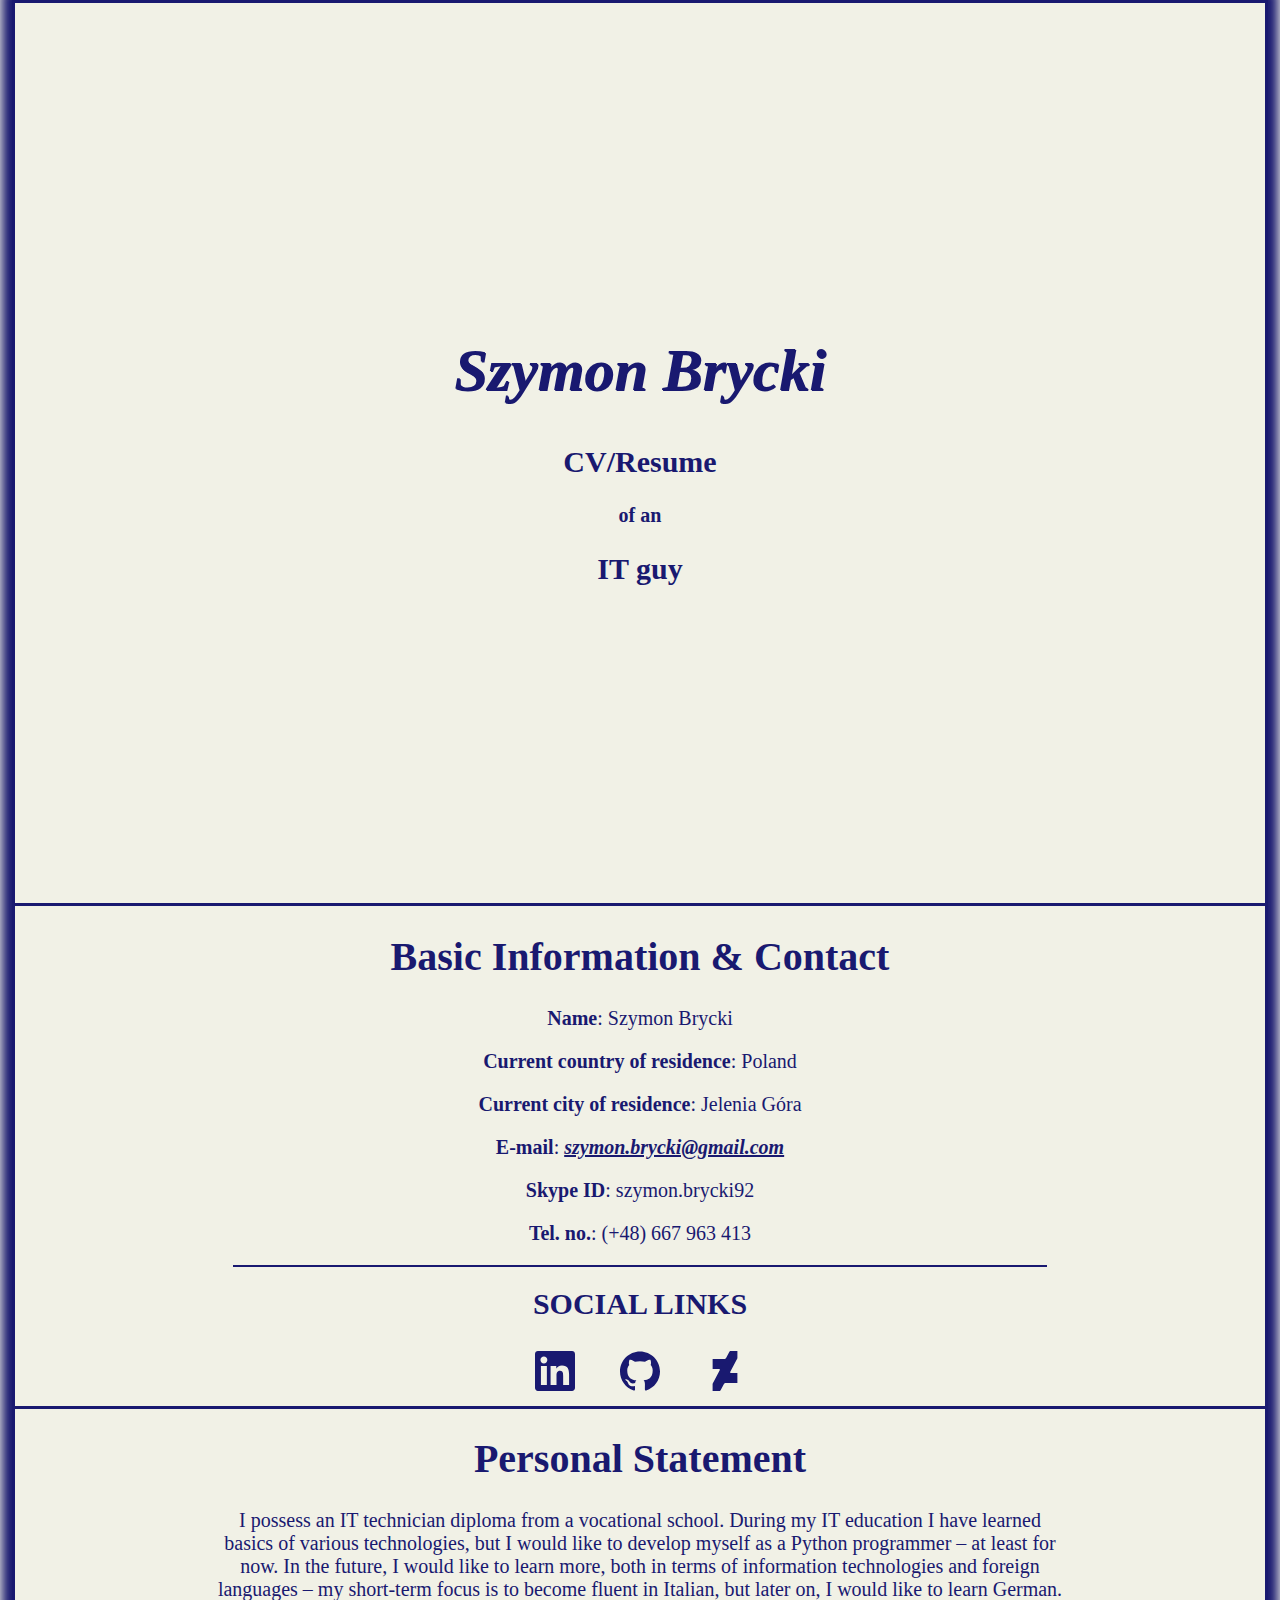
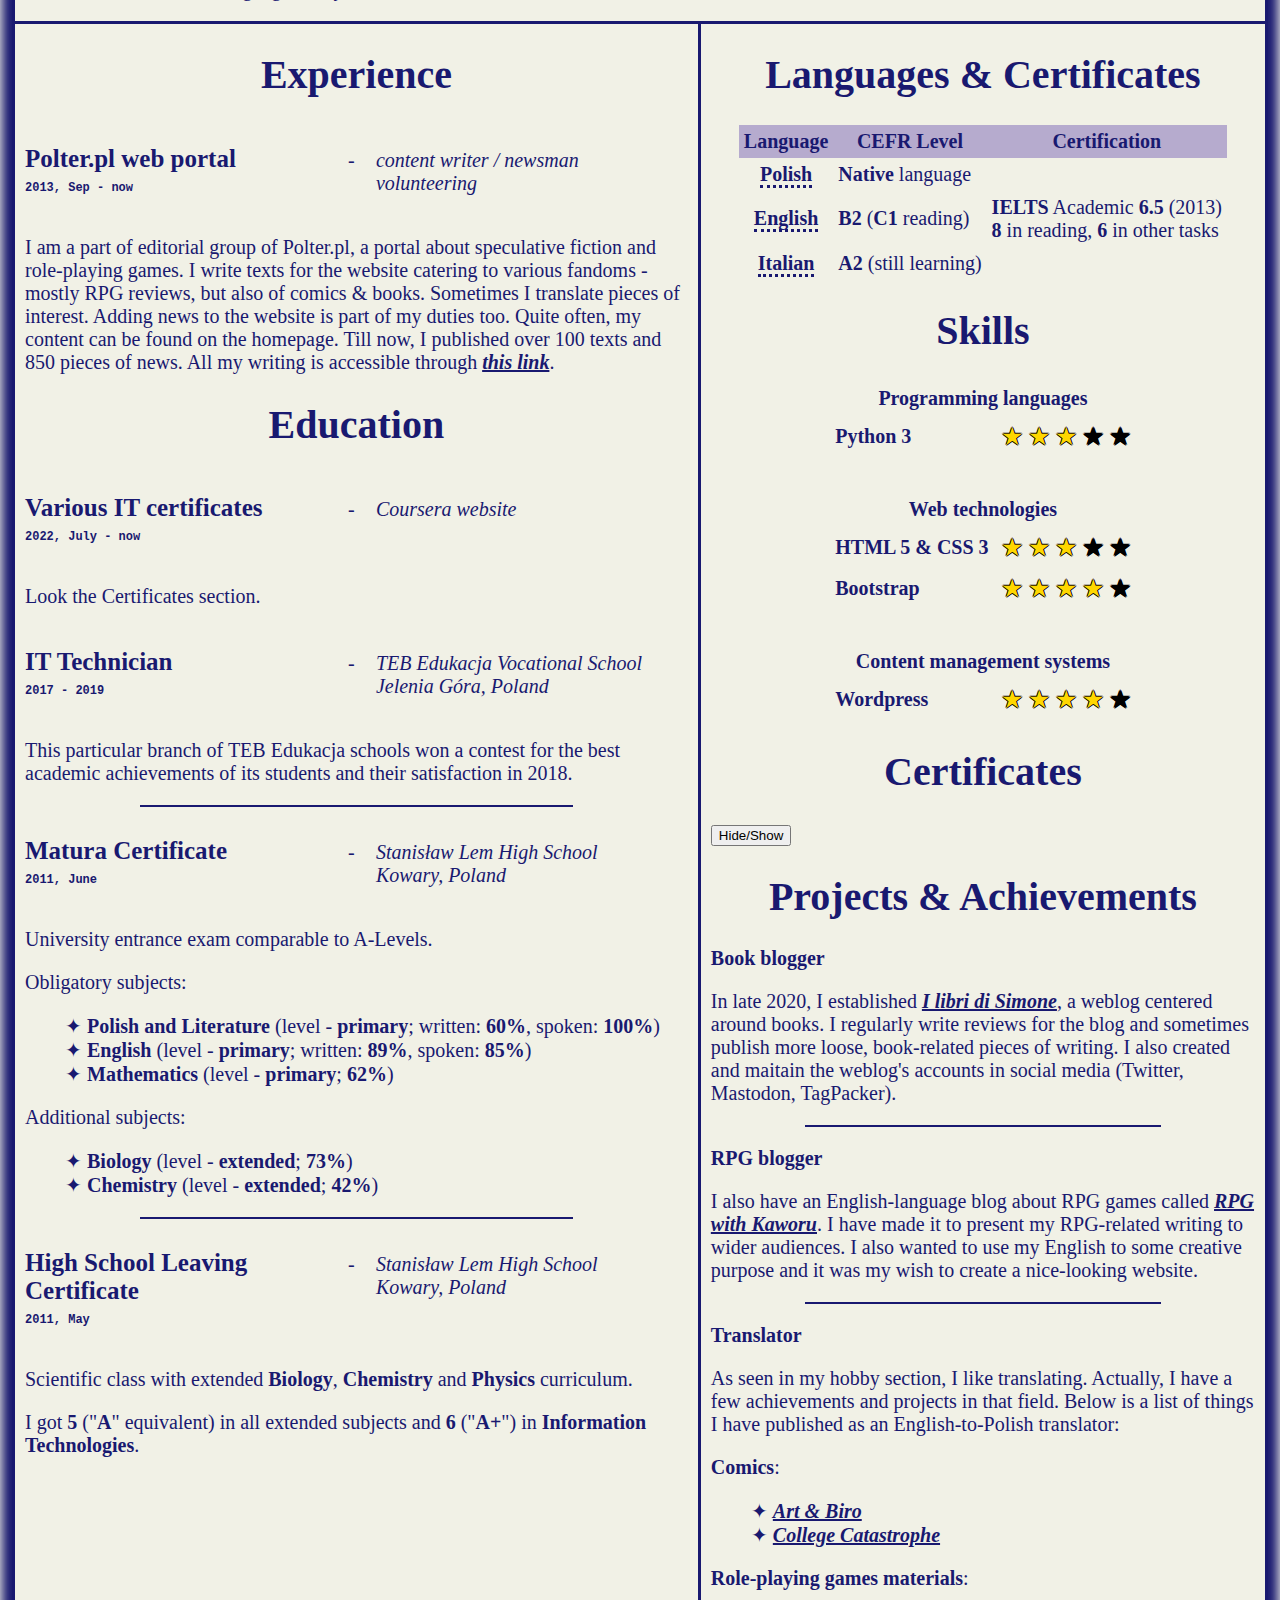
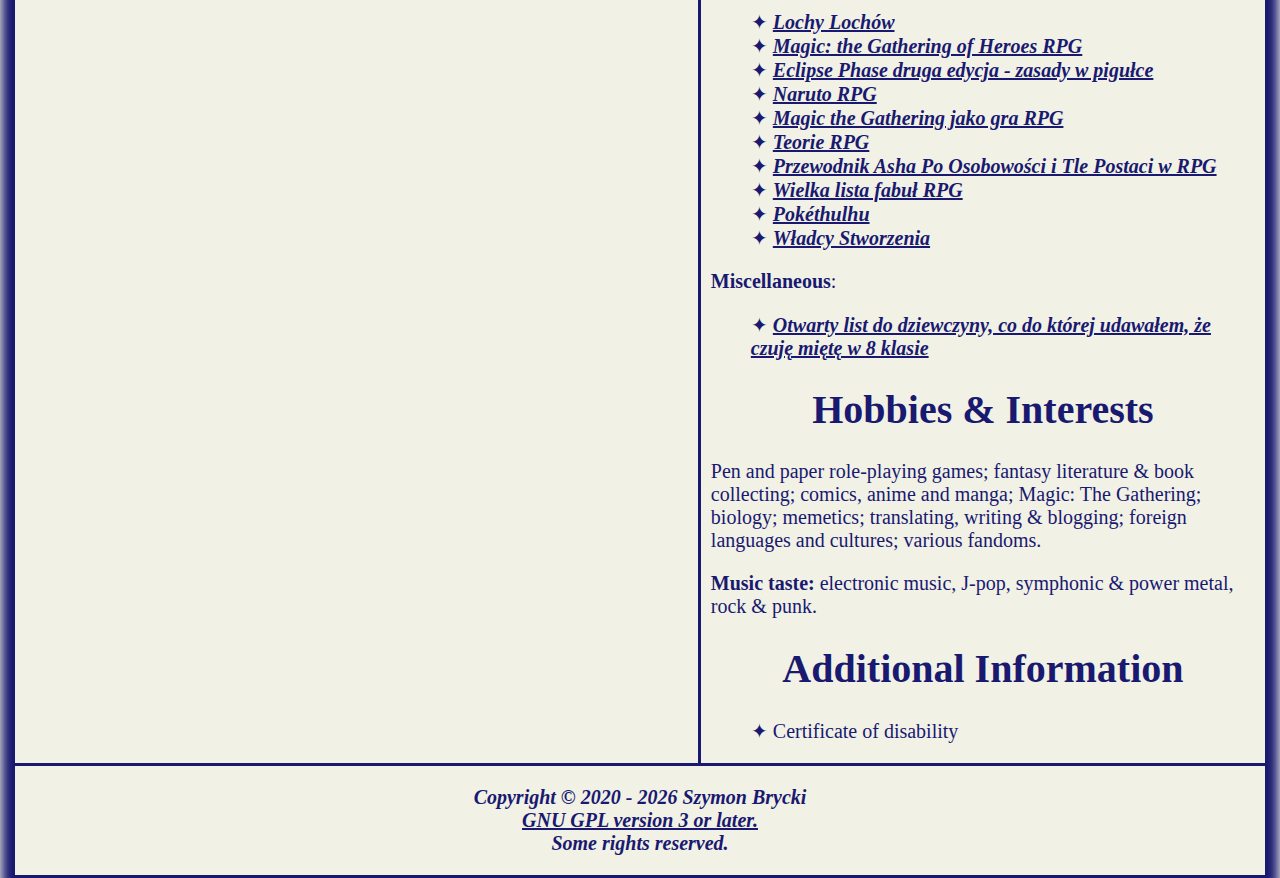
==== My-own-CV/index.html @ 03602957 "Add files via upload" ====
<!DOCTYPE html>
<html lang="en">
	
	<head>
	
		<meta charset="UTF-8">
		<meta name="author" content="Szymon Brycki">
		
		<title>Szymon Brycki - CV/Resume</title>
		<meta name="description" content="Szymon Brycki's CV/Resume as a webpage">
		<meta name="keywords" content="CV, Resume, Szymon Brycki, IT person, IT technician, IT, computing, programming">
		
		<meta name="viewport" content="width=device-width, initial-scale=1.0">
		
		<link rel="stylesheet" href="../CSS/style.css">
		<link rel="shortcut icon" href="../IMG/favicon-v2.png">
	
	</head>
	
	<body>
		
		<div class="auto-div">
			<div class="myheader">
				<div class="myheader2">
					<section>
						<h1>Szymon Brycki</h1>
						<h2>CV/Resume</h2>
						<p><b>of an</b></p>
						<h2>IT guy</h2>
					</section> 
				</div>
			</div>
			
			
			<div class="basic-info">
				<h1 align="center">Basic Information & Contact</h1>
				
				<div align="center">
					<section>
						<p><b>Name</b>: Szymon Brycki</p>
						<p><b>Current country of residence</b>: Poland</p>
						<p><b>Current city of residence</b>: Jelenia Góra</p>
						<p><b>E-mail</b>: <a href="mailto:szymon.brycki@gmail.com">szymon.brycki@gmail.com</a></p>
						<p><b>Skype ID</b>: szymon.brycki92 </p>
						<p><b>Tel. no.</b>: (+48) 667 963 413 </p> 

						<hr>

						<p><span id="social-links">Social links</span></p>
						<div class="my-icons-div">

							<a href="https://www.linkedin.com/in/szymon-brycki-3bb90572/">
								<img alt="LinkedIn" title="LinkedIn" width="40px" src="../IMG/linkedin-colored.svg">
							</a>
		
							<a href="https://github.com/SzymonBrycki">
								<img alt="GitHub" title="GitHub" width="40px" src="../IMG/github-colored.svg">
							</a>

							<a href="https://www.deviantart.com/kaworupl">
								<img alt="DeviantArt" title="DeviantArt" width="40px" src="../IMG/deviantart-colored.svg">
							</a>
						</div>

					</section>
				</div>
			</div>

			<div class="career-goals">
				<section>
					<h1>Personal Statement</h1>
					<p>I possess an IT technician diploma from a vocational school. During my IT education I have learned basics of various technologies, but I would like to develop myself as a Python programmer – at least for now. In the future, I would like to learn more, both in terms of information technologies and foreign languages – my short-term focus is to become fluent in Italian, but later on, I would like to learn German.</p>
				</section>
			</div>   
			
			<div class="container">
					<div id="main-part" class="divs-equal">
						<div class="div-padding">
							
							<section>
							<h1>Experience</h1>

								<div class="table-job">
									<div class="table-job-job"> <p><span class="job-title-size">Polter.pl web portal</span><br>
										<span class="span-date">2013, Sep - now</span></p></div>
									<div class="table-job-middle"> - </div>
									<div class="table-job-description"> <p><i>content writer / newsman <br>
									volunteering</i></p></div>
								</div>

								<p>I am a part of editorial group of Polter.pl, a portal about speculative fiction and role-playing games. I write texts for the website catering to various fandoms - mostly RPG reviews, but also of comics & books. Sometimes I translate pieces of interest. Adding news to the website is part of my duties too. Quite often, my content can be found on the homepage. Till now, I published over 100 texts and 850 pieces of news. All my writing is accessible through <a href="https://secure.polter.pl/user/view/user_id/15177.html">this link</a>.</p>
							</section>

							<section>
								<h1>Education</h1>

								<div class="table-job">
									<div class="table-job-job"><p><span class="job-title-size">Various IT certificates</span><br>
										<span class="span-date">2022, July - now</span></p></div>
									<div class="table-job-middle"> - </div>
									<div class="table-job-description"> <p><i>Coursera website</i></p></div>
								</div>

								<p>Look the Certificates section.</p>

								<div class="table-job">
									<div class="table-job-job"> <p><span class="job-title-size">IT Technician</span><br>
										<span class="span-date">2017 - 2019</span></p></div>
									<div class="table-job-middle"> - </div>
									<div class="table-job-description"> <p><i>TEB Edukacja Vocational School <br>
									Jelenia Góra, Poland</i></p></div>
								</div>

								<p>This particular branch of TEB Edukacja schools won a contest for the best academic achievements of its students and their satisfaction in 2018.</p>

								<hr>

								<div class="table-job">
									<div class="table-job-job"> <p><span class="job-title-size">Matura Certificate</span><br>
										<span class="span-date">2011, June</span></p></div>
									<div class="table-job-middle"> - </div>
									<div class="table-job-description"> <p><i>Stanisław Lem High School <br>
									Kowary, Poland</i></p></div>
								</div>
						
								<p>University entrance exam comparable to A-Levels.<p>
								<p> Obligatory subjects:</p>
								<ul>
									<li><b>Polish and Literature</b> (level - <b>primary</b>; written: <b>60%</b>, spoken: <b>100%</b>)</li>
									<li><b>English</b> (level - <b>primary</b>; written: <b>89%</b>, spoken: <b>85%</b>)</li>
									<li><b>Mathematics</b> (level - <b>primary</b>; <b>62%</b>)</li>
								</ul>
								<p>Additional subjects:</p>
								<ul>
									<li><b>Biology</b> (level - <b>extended</b>; <b>73%</b>) </li>
									<li><b>Chemistry</b> (level - <b>extended</b>; <b>42%</b>)</li>
								</ul>
								
								<hr>

								<div class="table-job">
									<div class="table-job-job"> <p><span class="job-title-size">High School Leaving Certificate</span><br>
										<span class="span-date">2011, May</span></p></div>
									<div class="table-job-middle"> - </div>
									<div class="table-job-description"> <p><i>Stanisław Lem High School <br>
									Kowary, Poland</i></p></div>
								</div>

								<p>Scientific class with extended <b>Biology</b>, <b>Chemistry</b> and <b>Physics</b> curriculum.</p>
								<p>I got <b>5</b> ("<b>A</b>" equivalent) in all extended subjects and <b>6</b> ("<b>A+</b>") in <b>Information Technologies</b>.</p>
							</section>
						</div>
					</div>

					<div id="additional-part" class="divs-equal">
						<div class="div-padding">

							<section>
								<h1>Languages & Certificates</h1>
								
								<!-- td order: language, CEFR, (possible) certificates -->
								<table class="center-table no-space">
									<tr>
										<th class="center-inside-table"><b>Language</b></th>
										<th class="center-inside-table"><b>CEFR Level</b></th>
										<th class="center-inside-table"><b>Certification</b></th>
									</tr>
									<tr>
										<td class="center-inside-table"><b><span class="language-info" title="I know approximatelly 40 000 words.">Polish</span></b></td>
										<td><b>Native</b> language</td>
										<td> </td>
									</tr>
									<tr>
										<td class="center-inside-table"><b><span class="language-info" title="Actively I know around 7 000 - 8 000 words. When it comes to reading, I understand slightly more than 15 000.">English</span></b></td>
										<td><b>B2</b> (<b>C1</b> reading)</td>
										<td><b>IELTS</b> Academic <b>6.5</b> (2013) <br> <b>8</b> in reading, <b>6</b> in other tasks</td>
									</tr>
									<tr>
										<td class="center-inside-table"><b><span class="language-info" title="I know circa 1 000 most common words.">Italian</span></b></td>
										<td><b>A2</b> (still learning)</td>
										<td> </td>
									</tr>
								</table>
							</section>

							<section>
								<h1>Skills</h1>
		
								<table class="center-table">
									
									<tr>
										<td colspan="2" class="table-center-text"><b>Programming languages</b></td>
									</tr>
									
									<tr>
										<td><b>Python 3</b></td>
										<td>
											<span class="star-gold">★</span>
											<span class="star-gold">★</span>
											<span class="star-gold">★</span>
											<span class="star-black">★</span>
											<span class="star-black">★</span>
										</td>
									</tr>
									
									<tr>
										<td><br></td>
									</tr>
									
									<tr>
										<td colspan="2" class="table-center-text"><b>Web technologies</b></td>
									</tr>
									
									<tr>
										<td><b>HTML 5 & CSS 3</b></td>
										<td>
											<span class="star-gold">★</span>
											<span class="star-gold">★</span>
											<span class="star-gold">★</span>
											<span class="star-black">★</span>
											<span class="star-black">★</span>
										</td>
									</tr>
									
									<tr>
										<td><b>Bootstrap</b></td>
										<td>
											<span class="star-gold">★</span>
											<span class="star-gold">★</span>
											<span class="star-gold">★</span>
											<span class="star-gold">★</span>
											<span class="star-black">★</span>
										</td>
									</tr>
									
									<tr>
										<td><br></td>
									</tr>
									
									<tr>
										<td colspan="2" class="table-center-text"><b>Content management systems</b></td>
									</tr>
									
									<tr>
										<td><b>Wordpress</b></td>
										<td>
											<span class="star-gold">★</span>
											<span class="star-gold">★</span>
											<span class="star-gold">★</span>
											<span class="star-gold">★</span>
											<span class="star-black">★</span>
										</td>
									</tr>
									
								</table>
							</section>
							
							<section>

								<h1>Certificates</h1>

								<button onclick="myFunction()" class="ButtonHideShow">Hide/Show</button>

								<div id="HideShowDiv" class="HideShowDiv">
									<h2>Coursera IT Certificates</h2>
									<h3>Python 3 </h3>
									<ul>
										<li><b>Python for Everybody Specialization</b></li> - provided by <b>the University of Michigan</b>
										<br> Completion: 1/5
									</ul>

									<h2>IT Technician Certificates</h1>
									<ul>
										<li><b>Microsoft Certificate ITA 101</b> - Introduction to databases</li>
										<li><b>Microsoft Certificate ITA 103</b> - Programming of Internet applications</li>
										<li><b>Microsoft Certificate ITA 107</b> - Operating systems</li>
										<li><b>Microsoft Certificate ITA 109</b> - Web technologies</li>
										<li><b>EE.08 State IT Technician Diploma</b> - Installation and exploration of computer systems and networks (written: 75%, practical: 100%)</li>
									</ul>
								</div>
							</section>

							<section>
								<h1>Projects & Achievements</h1>
								<p><b>Book blogger</b></p>
								<p>In late 2020, I established <a href="https://libridisimone.wordpress.com/">I libri di Simone</a>, a weblog centered around books. I regularly write reviews for the blog and sometimes publish more loose, book-related pieces of writing. I also created and maitain the weblog's accounts in social media (Twitter, Mastodon, TagPacker).</p>

								<hr>

								<p><b>RPG blogger</b></p>
								<p>I also have an English-language blog about RPG games called <a href="https://rpgwithkaworu.wordpress.com/">RPG with Kaworu</a>. I have made it to present my RPG-related writing to wider audiences. I also wanted to use my English to some creative purpose and it was my wish to create a nice-looking website.</p>

								<hr>

								<p><b>Translator</b></p>
								<p>As seen in my hobby section, I like translating. Actually, I have a few achievements and projects in that field. Below is a list of things I have published as an English-to-Polish translator:</p>

								<p><b>Comics</b>:</p>

								<ul>
									<li><a href="http://www.artbirocomic.com/polish/">Art & Biro</a></li>
									<li><a href="https://www.tigerknight.com/cc/2000-11-10/pl">College Catastrophe</a></li>
								</ul>

								<p><b>Role-playing games materials</b>:</p>

								<ul>

									<li><a href="https://polter.pl/Lochy-Lochow-b21307">Lochy Lochów</a></li>

									<li><a href="https://secure.polter.pl/Magic-the-Gathering-of-Heroes-Spis-tresci-b21302">Magic: the Gathering of Heroes RPG</a></li>

									<li><a href="https://secure.polter.pl/Eclipse-Phase-druga-edycja-zasady-w-pigulce-b21043">Eclipse Phase druga edycja - zasady w pigułce</a></li>

									<li><a href="https://polter.pl/Naruto-RPG-b20806">Naruto RPG</a></li>

									<li><a href="https://polter.pl/rpg/Magic-the-Gathering-jako-gra-RPG-c28616">Magic the Gathering jako gra RPG</a></li>

									<li><a href="https://polter.pl/rpg/Teorie-RPG-c28591">Teorie RPG</a></li>

									<li><a href="https://polter.pl/rpg/Przewodnik-Asha-Po-Osobowosci-i-Tle-Postaci-w-RPG-%E2%80%93-Spis-Tresci-c28354">Przewodnik Asha Po Osobowości i Tle Postaci w RPG</a></li>

									<li><a href="https://polter.pl/rpg/Wielka-lista-fabul-RPG-c28328">Wielka lista fabuł RPG</a></li>

									<li><a href="https://polter.pl/rpg/Pokethulhu-Spis-tresci-c27720">Pokéthulhu</a></li>

									<li><a href="https://polter.pl/rpg/Wladcy-Stworzenia-c25974">Władcy Stworzenia</a></li>
									<!--
									<li><a href=""></a></li>
									-->
								</ul>

								<p><b>Miscellaneous</b>:</p>

								<ul>
									<li><a href="https://polter.pl/Open-letter-b19833">Otwarty list do dziewczyny, co do której udawałem, że czuję miętę w 8 klasie</a></li>
								</ul>
							</section>

							<section>
								<h1>Hobbies & Interests</h1>
								<p>Pen and paper role-playing games; fantasy literature & book collecting; comics, anime and manga; Magic: The Gathering; biology; memetics; translating, writing & blogging; foreign languages and cultures; various fandoms.</p>
								<p><b>Music taste:</b> electronic music, J-pop, symphonic & power metal, rock & punk.</p>
							</section>

							<section>
								<h1>Additional Information</h1>
								<ul>
									<li>Certificate of disability</li>
								</ul>
							</section>
							
						</div>	
					</div>
				 
			</div>
			
			<div class="break">
				
			</div>
			
			<div class="copyrights">
				<section>
					<p>Copyright © 2020 - <script> data = new Date(); document.write(data.getFullYear());</script> Szymon Brycki
					<br>
					<a href="https://github.com/SzymonBrycki/My-CV">GNU GPL version 3 or later.</a>
					<br>				
					Some rights reserved. </p>
				</section>
			</div>
			
		</div>

		<script>
			function myFunction() 
			{
  				var x = document.getElementById("HideShowDiv");
  				if (x.style.display === "block") 
  				{
   					x.style.display = "none";
  				} 
  				else 
  				{
    				x.style.display = "block";
  				}
			}
		</script>		
		
	</body>
</html>
---- CSS/style.css ----
@import "https://cdnjs.cloudflare.com/ajax/libs/font-awesome/4.7.0/css/font-awesome.min.css";

:root
{
	/* background color */
	--bcolor: #F1F1E6;
	
	/* front color */
	--fcolor: #191970;
	
	/*new front color: #191970 */
	/*old front color: #3D486B */
	
	/* th (table header) color */
	--thcolor: #b6abce;
	
	/*new th color: #4B9CD3 */
	/*old th color: #C5CEC2 */
}

::selection
{
	color: var(--bcolor);
	background: var(--fcolor);
}

::moz-selection
{
	color: var(--bcolor);
	background: var(--fcolor);	
}

/******************
 SCROLLBAR- CHROME
******************/

::-webkit-scrollbar 
{
  width: 10px;
}

::-webkit-scrollbar-track
{
	background: var(--bcolor);
	/* border-radius: 10px; */
}

::-webkit-scrollbar-thumb
{
	background: var(--fcolor);
	/* border-radius: 10px; */
}

::-webkit-scrollbar-button
{
	background: var(--bcolor);
	/* border-radius: 10px; */
}

/******************
 SCROLLBAR - CHROME (EXPERIMENTAL)
******************/

::-webkit-scrollbar-button:single-button 
{
  background-color: var(--fcolor);
  display: block;
  background-size: 10px;
  background-repeat: no-repeat;
}

::-webkit-scrollbar-button:single-button:vertical:decrement {
  border-radius: 5px 5px 0 0;
  height: 16px;
  width: 16px;
  background-position: center 4px;
  background-image: url("data:image/svg+xml;utf8,<svg xmlns='http://www.w3.org/2000/svg' width='100' height='100' fill='rgb(241, 241, 230)'><polygon points='50,00 0,50 100,50'/></svg>");
}

::-webkit-scrollbar-button:single-button:vertical:increment 
{
  border-radius: 0px 0px 5px 5px;
  height: 16px;
  width: 16px;
  background-position: center 4px;
  background-image: url("data:image/svg+xml;utf8,<svg xmlns='http://www.w3.org/2000/svg' width='100' height='100' fill='rgb(241, 241, 230)'><polygon points='0,0 100,0 50,50'/></svg>");
}

/******************
EXPERIMENTAL END
******************/

body
{
	background-color: var(--bcolor);
	color: var(--fcolor);
	margin: 0;
	padding: 0;
	font-size: 20px;
}

.auto-div
{
	margin-left: auto;
	margin-right: auto;
	width: 1250px;
	border: 3px solid var(--fcolor);
	box-shadow: 0 0 10px 10px var(--fcolor);
}

h1
{
	text-align: center;
}

a:link
{
	color: var(--fcolor);
	font-weight: bold;
	font-style: italic;
}

a:visited
{
	color: var(--fcolor);
}

.small-text
{
	font-size: 10px;
}

hr
{
	border: 1px solid var(--fcolor);
	width: 65%;
	
}

div.myheader
{
	text-align: center;
	top: 0; 
	right: 0;
	left: 0;
	min-height: 100vh;
	display: flex;
	align-items: center;
	justify-content: center;
}
	
div.myheader2
{
	max-width: 95vh;
}

div.myheader h1
{
	font-style: italic;
	font-weight: bold;
	font-size: 60px;
	text-shadow: 1px 1px var(--fcolor);
}

.center-span
{
	text-align: center;
}

.copyrights
{
	border-top-style: solid;
	border-top-color: var(--fcolor);
	border-top-width: 3px;
	text-align: center;
	font-weight: bold;
	font-style: italic;
	width: 100%;
	
}

.career-goals
{
	text-align: center;
	
	border-bottom-style: solid;
	border-bottom-color: var(--fcolor);
	border-bottom-width: 3px;
	
	padding-left: 200px;
	padding-right: 200px;
}

.basic-info
{
	border-top-style: solid;
	border-top-color: var(--fcolor);
	border-top-width: 3px;
	
	border-bottom-style: solid;
	border-bottom-color: var(--fcolor);
	border-bottom-width: 3px;
}

.container
{
	display: table;
	border-collapse: separate;
}

.divs-equal
{
	display: table-cell;
}

.div-padding
{
	padding-left: 10px;
	padding-right: 10px;
}

#main-part
{
	width: 55vw;
	border-right-style: solid;
	border-right-color: var(--fcolor);
	border-right-width: 3px;
	height: 100vh;
}

#additional-part
{
	width: 45vw;
	height: 100vh;
}

.span-date
{
	font-family: Courier New;
	font-size: 12px;
	font-weight: bold;
}

table.no-space
{
	border-spacing: 0; 
	border-collapse: collapse;
}

.center-table
{
	margin-left: auto;
	margin-right: auto;
}

th
{
	background-color: var(--thcolor);
	padding: 5px;
}

td
{
	padding: 5px;
}

.center-inside-table
{
	text-align: center;
}

.fa-star
{
	color: black;
}

.checked
{
	color: gold;
}

.language-info
{
	cursor: help;
	border-bottom-width: 3px;
	border-bottom-style: dotted;
	border-bottom-color: var(--fcolor);
}

.buttons
{
	border-top-style: solid;
	border-top-color: var(--fcolor);
	border-top-width: 3px;
}

.buttons-center
{
	display: flex;
	align-items: center;
	justify-content: center;
	margin-left: auto;
	margin-right: auto;
}

.myButton
{
	background-color: var(--fcolor);
	color: var(--bcolor);
	
	font-size: 20px;
	
	margin-left: 25px;
	margin-right: 25px;
	
	width: 100px;
}

.myButton:hover
{
	background-color: var(--bcolor);
	color: var(--fcolor);
}

footer
{
	flex: 0 0 300px;
}

.break
{
	width: 100%;
	background-color: var(--bcolor);
	bottom: 0px;

}

.table-center-text
{
	text-align: center;
}

.star-gold
{
	color: gold;
}

.star-black
{
	color: black;
}

.td-job-description
{
	/* max-width: 50vw; */
	vertical-align: top;
}

.td-with-padding
{
	padding-right: 10px;
}

.td-with-width
{
	width: 40vw;
}

.table-job
{
	width: 100%;
	display: table;
}

.table-job-job
{
	width: 40%;
	display: table-cell;
}

.table-job-middle
{
	width: 5%;
	padding-right: 10px;
	display: table-cell;
	text-align: center;
}

.table-job-description
{
	width: 40%;
	display: table-cell;
}

.star-gold
{
	color: gold;
	font-size: 25px;
	text-shadow: -1px 0 black, 0 1px black, 1px 0 black, 0 -1px black;
}

.star-black
{
	color: black;
	font-size: 25px;
	text-shadow: -1px 0 black, 0 1px black, 1px 0 black, 0 -1px black;
}

.bc-element
{
    display: inline-block;
    width: 50%;
}
    
#bc-left
{
    height: 200px;
    display: flex;
    flex-direction: column;
    justify-content: center;
    align-items: center;
}
    
#bc-right
{
    display: flex;
    justify-content: center;
    align-items: center;
}
    
#bc-container
{
    display: flex;
    justify-content: center;
    align-items: center;
    width: 100%;
    min-height: 50vh;
}

ul
{
	list-style: none;
	/*
	padding: 0;
	margin: 0;
	*/
}

li
{
	/*
	padding-left: 16px;
	*/
}

li::before
{
	content: "✦";
	padding-right: 5px;
	/*
	color: var(--fcolor);
	*/
}

.job-title-size
{
	font-size: 25px;
	font-weight: bold;
}

 .my-icon a
{
	text-decoration: none;
}

.my-icon a:visited
{
	text-decoration: none;
}

.my-icons-div
{
	width: 300px;
	display: flex;
	justify-content: space-evenly;
	padding: 10px;
}

#social-links
{
	font-weight: bold;
	text-transform: uppercase;
	font-size: 30px;
}


.ButtonHideSeek
{
	background-color: var(--bcolor);
	color: var(--fcolor);
	border-color: var(--fcolor);
	border-width: 1px;
	border-style: solid;
	font-size: 20px;
	display: flex;
	align-items: center;
	justify-content: center;
	margin-left: auto;
	margin-right: auto;
	cursor: pointer;
}

.HideShowDiv
{
	display: none;
}
/*
 * *****************************************
 *  !!! MOBILE BELOW !!!
 * *****************************************
 * */

@media only screen and (max-width: 800px)
{
	.auto-div
	{
		margin-left: 0;
		margin-right: 0;
		width: auto;
		border: none;
		box-shadow: none;
	}

	div.myheader h1
	{
		font-size: 9vw;
	}

	div.myheader h2
	{
		font-size: 5vw;
	}
	
	.container
	{
		display: flex;
		flex-direction: column;
	}
	
	#main-part
	{
		width: 100vw;
		border-right-style: none;
		height: auto;
	}
	
	#additional-part
	{
		width: 100vw;
		height: auto;
	}
	
	.career-goals
	{
		padding-left: 10px;
		padding-right: 10px;
	}
	
	.copyrights
    {
        bottom: 0px;
        width: 100%;
    }

    .bc-element
    {
    	display: block;
    }
}	
	
@media only screen and (min-width: 801px) and (max-width: 1249px)
{
	.auto-div
	{
		margin-left: 0;
		margin-right: 0;
		width: auto;
	}
}
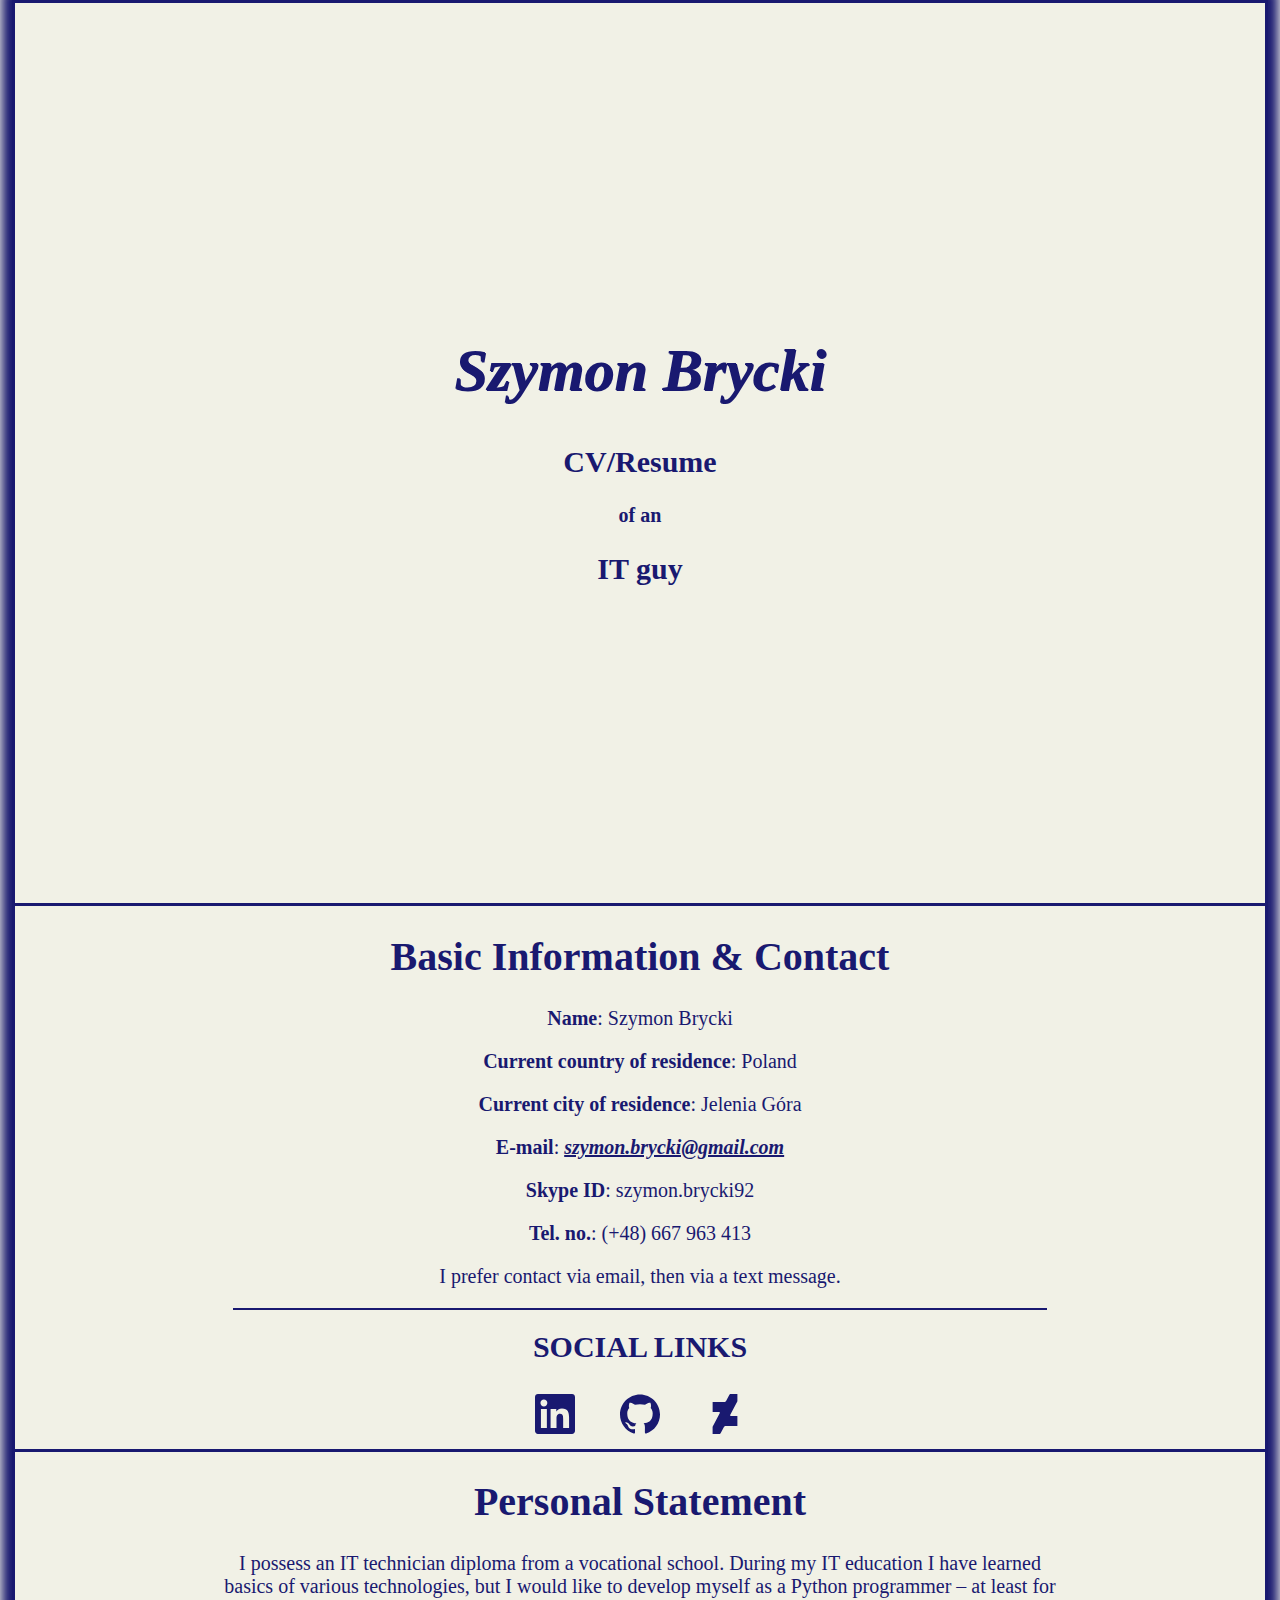
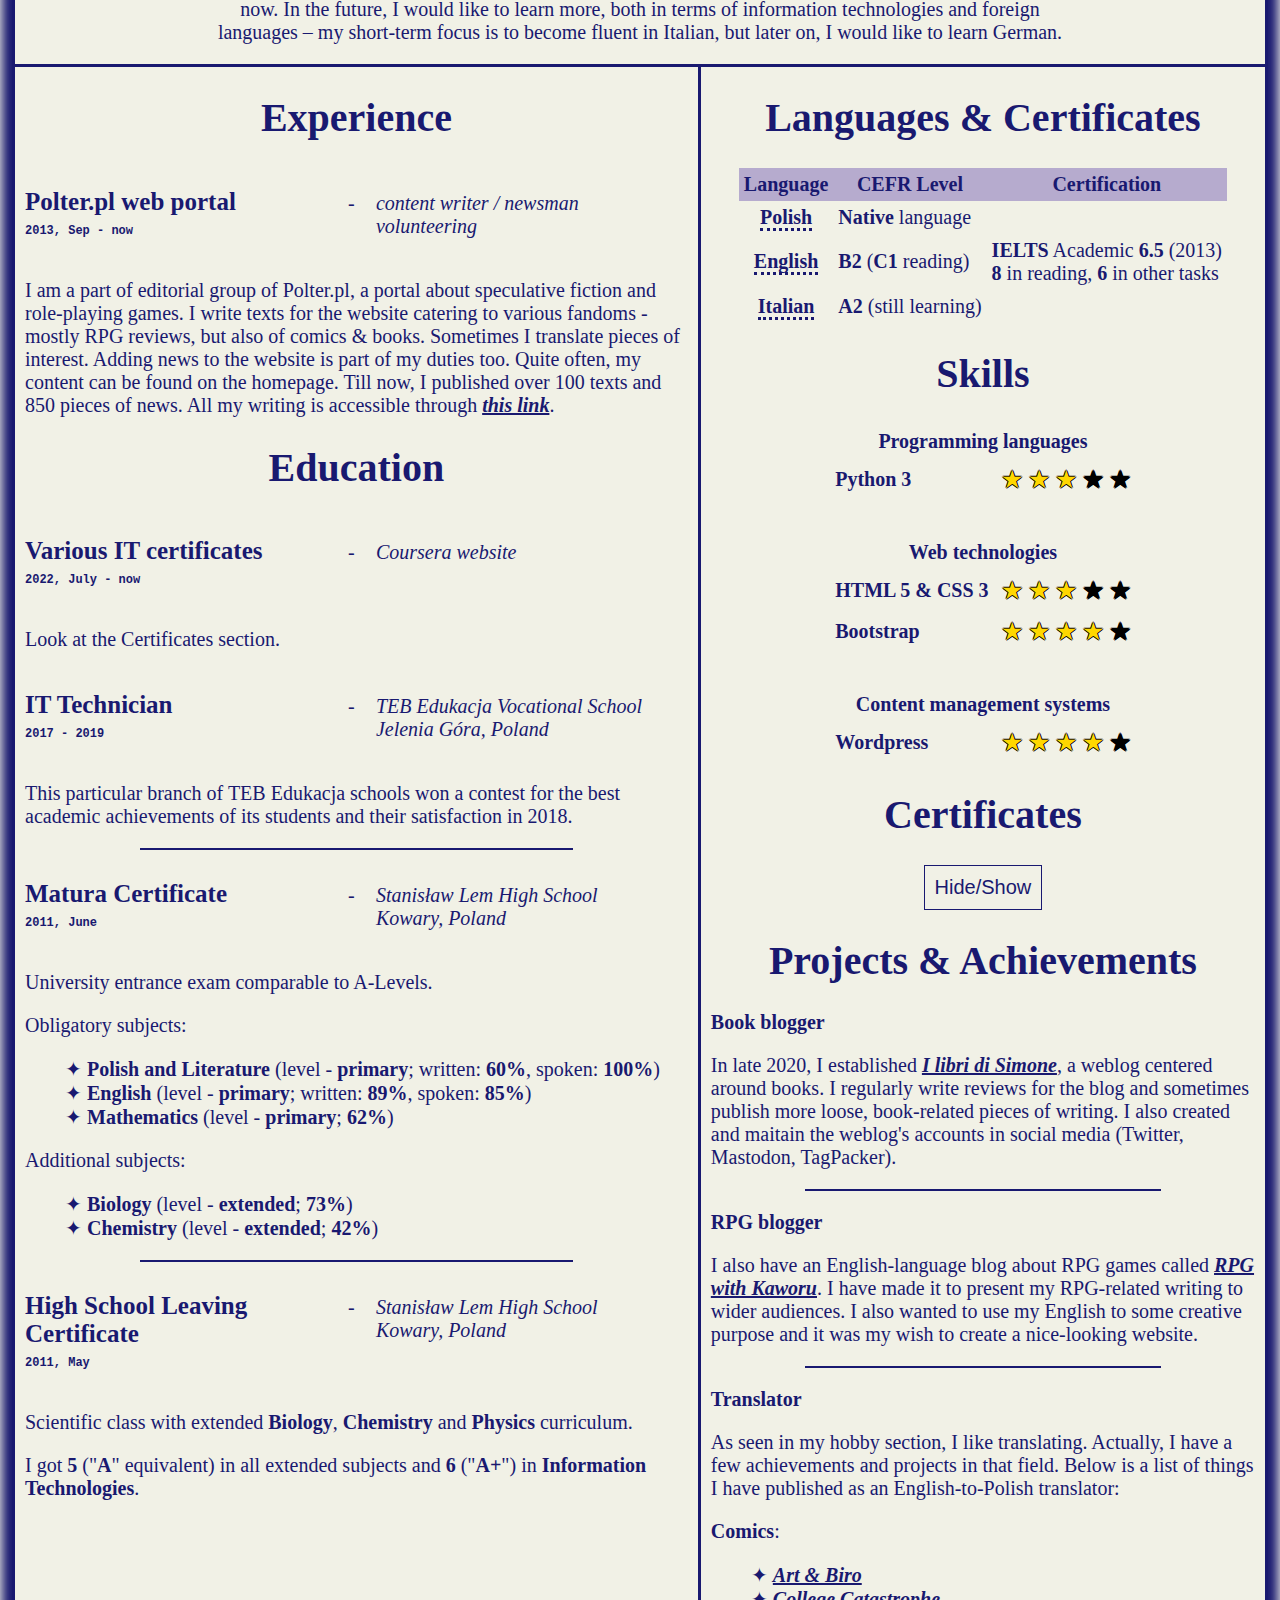
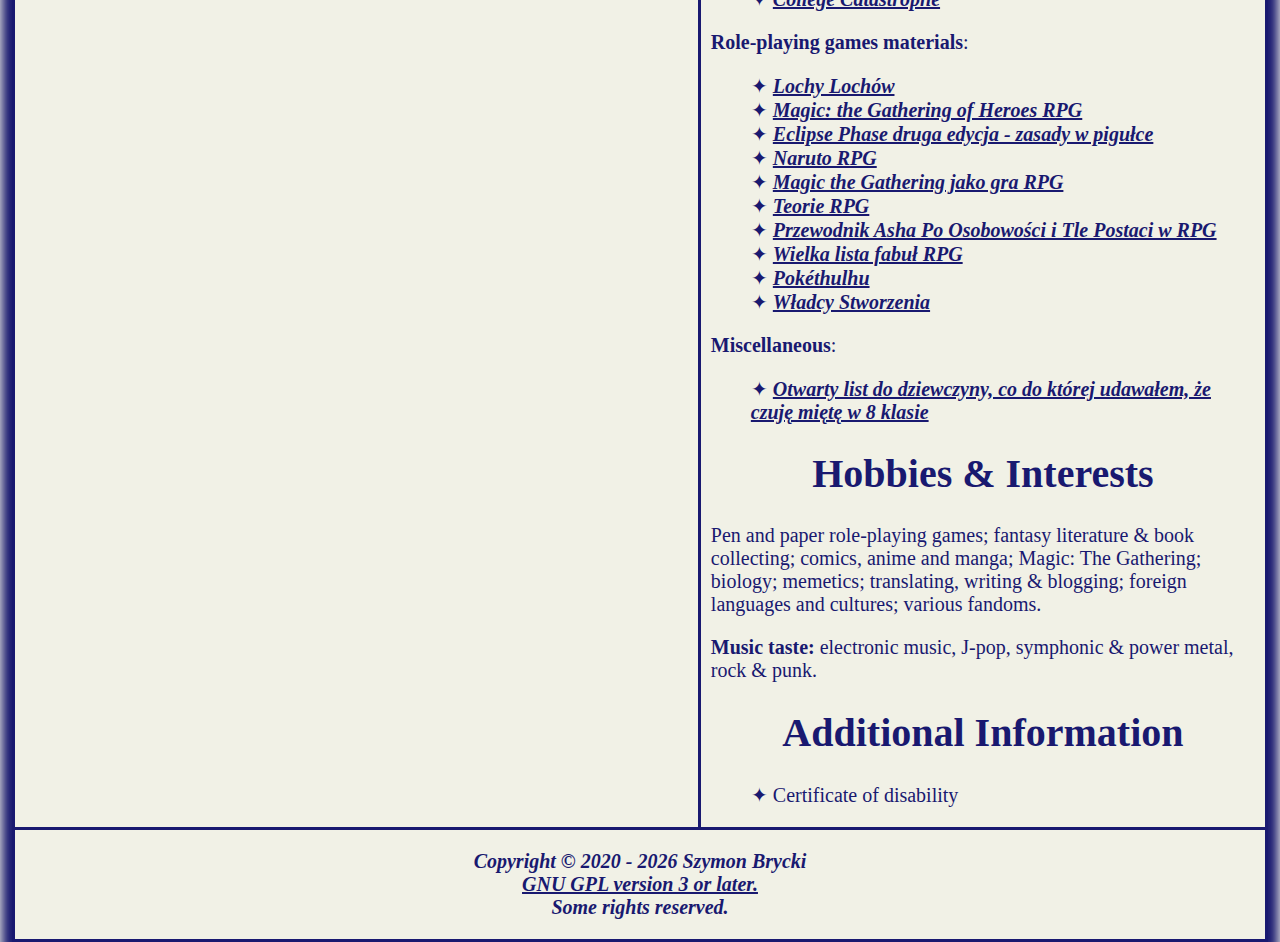
==== commit c71cfd7a: "Add files via upload" ====
--- a/My-own-CV/index.html
+++ b/My-own-CV/index.html
@@ -43,6 +43,7 @@
 						<p><b>E-mail</b>: <a href="mailto:szymon.brycki@gmail.com">szymon.brycki@gmail.com</a></p>
 						<p><b>Skype ID</b>: szymon.brycki92 </p>
 						<p><b>Tel. no.</b>: (+48) 667 963 413 </p> 
+						<p>I prefer contact via email, then via a text message.</p>
 
 						<hr>
 
@@ -101,7 +102,7 @@
 									<div class="table-job-description"> <p><i>Coursera website</i></p></div>
 								</div>
 
-								<p>Look the Certificates section.</p>
+								<p>Look at the Certificates section.</p>
 
 								<div class="table-job">
 									<div class="table-job-job"> <p><span class="job-title-size">IT Technician</span><br>
@@ -267,6 +268,11 @@
 									<ul>
 										<li><b>Python for Everybody Specialization</b></li> - provided by <b>the University of Michigan</b>
 										<br> Completion: 1/5
+										<br>
+										<br>Includes:
+										<ul>
+											<li>Programming for Everybody (Getting Started with Python)</li>
+										</ul>
 									</ul>
 
 									<h2>IT Technician Certificates</h1>
--- a/CSS/style.css
+++ b/CSS/style.css
@@ -494,13 +494,14 @@
 }
 
 
-.ButtonHideSeek
+.ButtonHideShow
 {
 	background-color: var(--bcolor);
 	color: var(--fcolor);
 	border-color: var(--fcolor);
 	border-width: 1px;
 	border-style: solid;
+	padding: 10px;
 	font-size: 20px;
 	display: flex;
 	align-items: center;
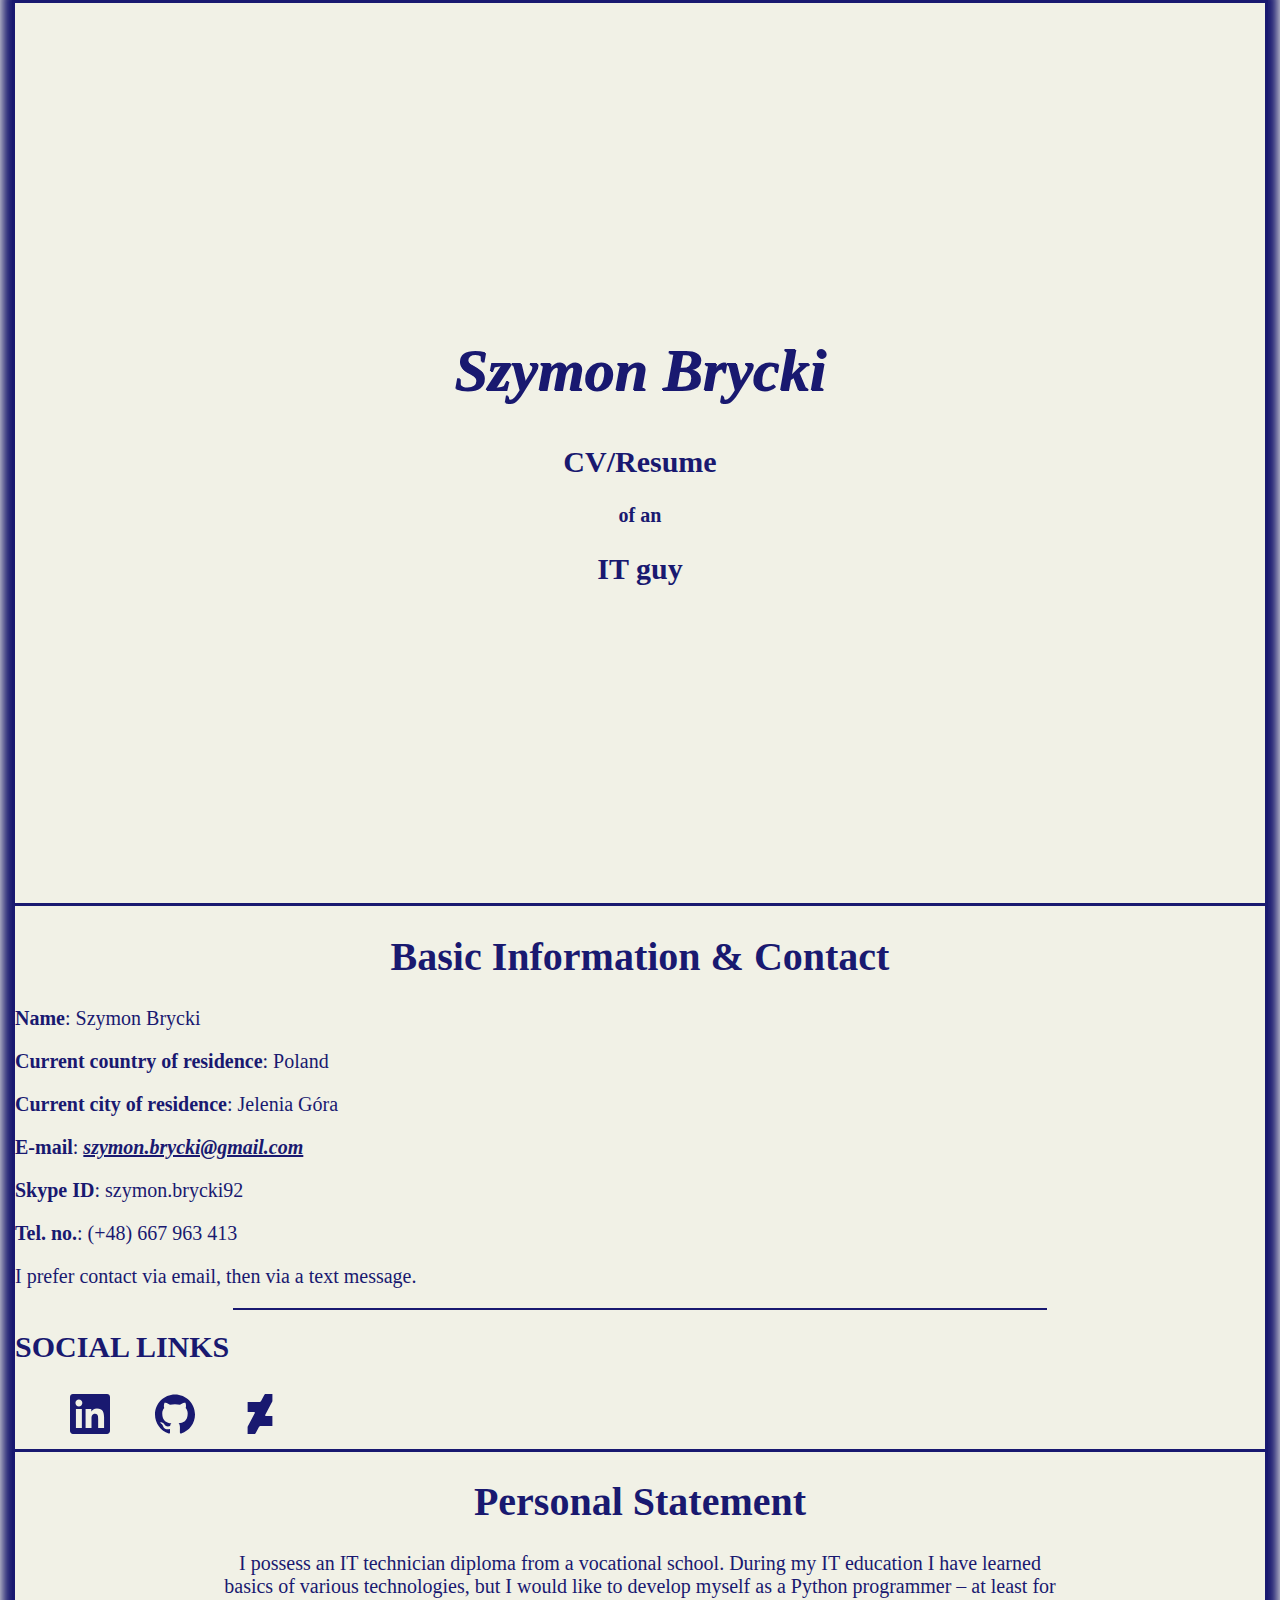
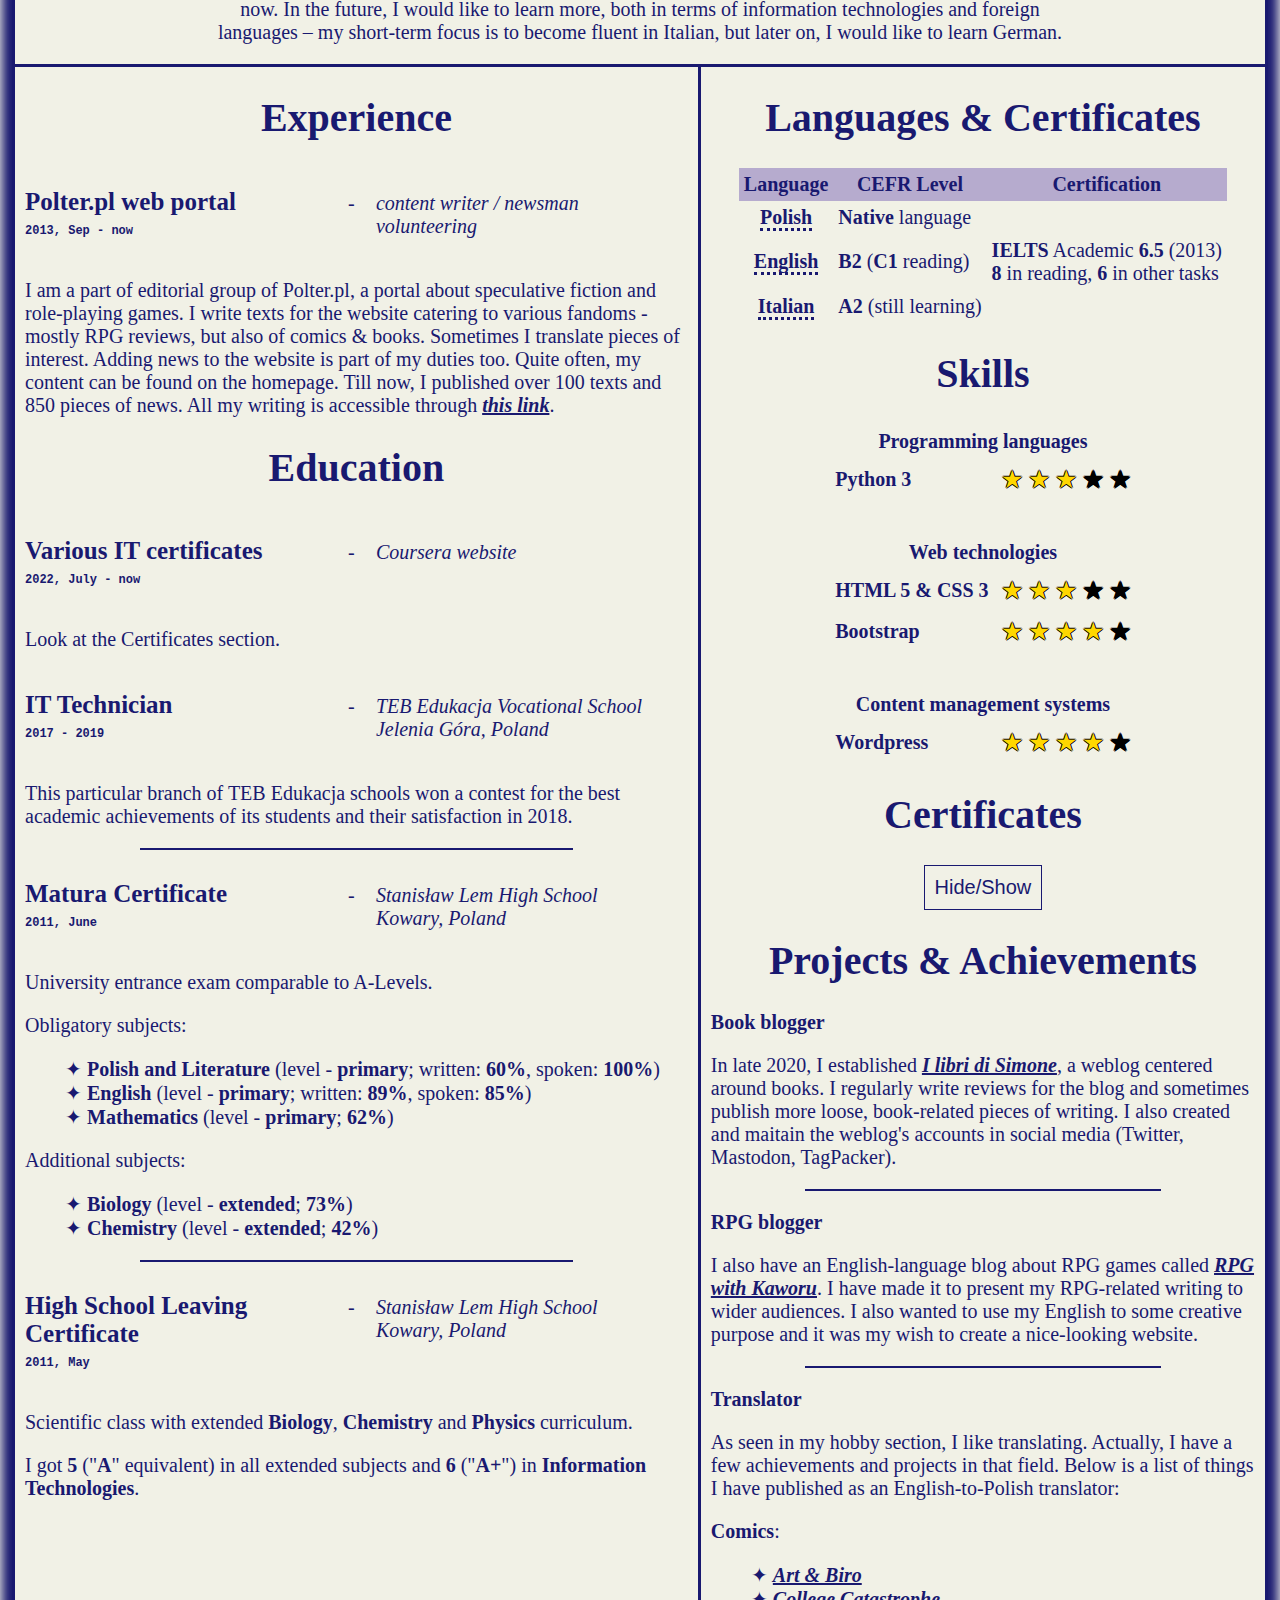
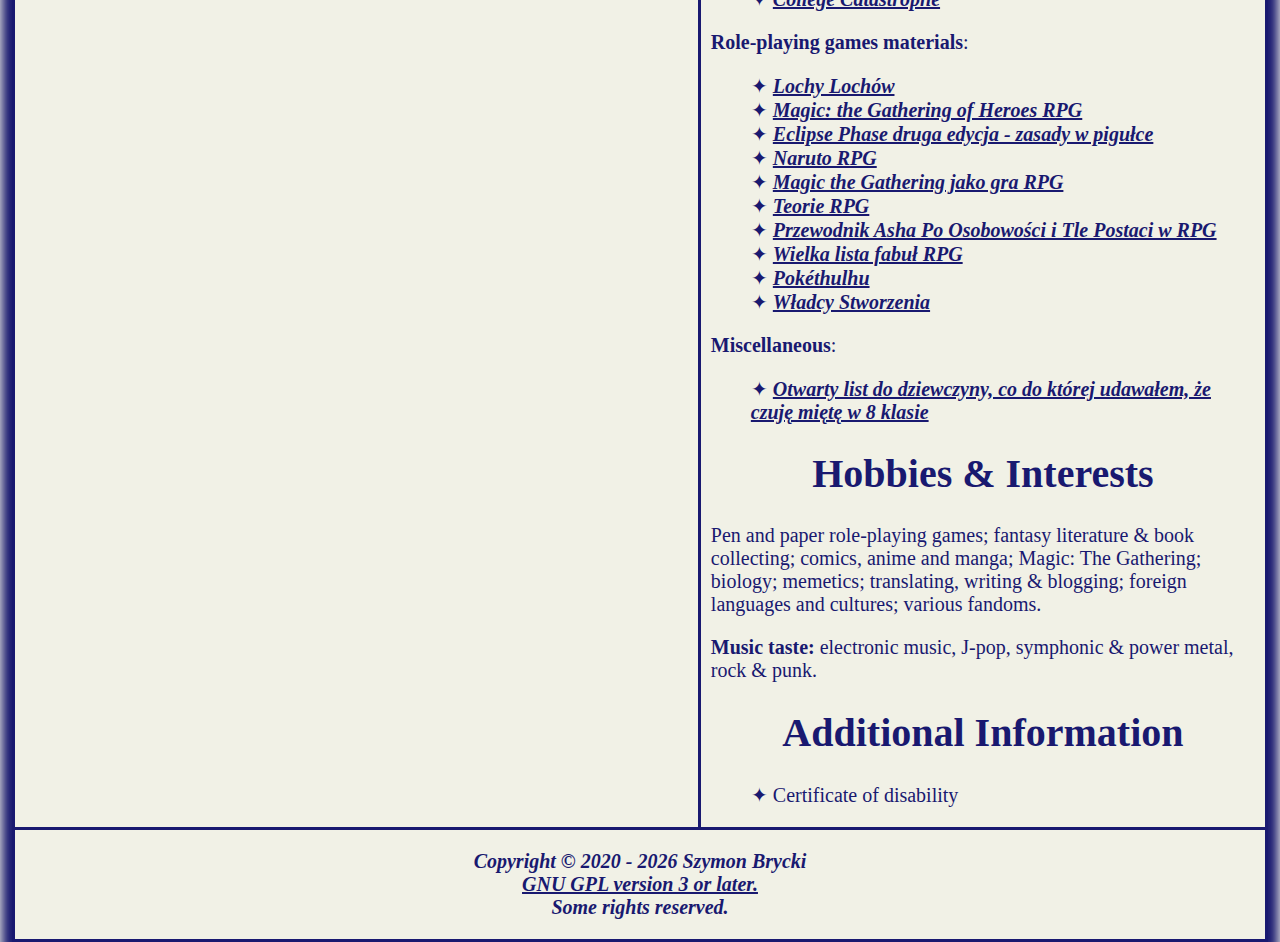
==== commit cc2096b1: "Add files via upload" ====
--- a/My-own-CV/index.html
+++ b/My-own-CV/index.html
@@ -33,22 +33,24 @@
 			
 			
 			<div class="basic-info">
-				<h1 align="center">Basic Information & Contact</h1>
+				<h1>Basic Information & Contact</h1>
 				
-				<div align="center">
+				<div>
 					<section>
-						<p><b>Name</b>: Szymon Brycki</p>
-						<p><b>Current country of residence</b>: Poland</p>
-						<p><b>Current city of residence</b>: Jelenia Góra</p>
-						<p><b>E-mail</b>: <a href="mailto:szymon.brycki@gmail.com">szymon.brycki@gmail.com</a></p>
-						<p><b>Skype ID</b>: szymon.brycki92 </p>
-						<p><b>Tel. no.</b>: (+48) 667 963 413 </p> 
-						<p>I prefer contact via email, then via a text message.</p>
+						<div class="centered-text">
+							<p><b>Name</b>: Szymon Brycki</p>
+							<p><b>Current country of residence</b>: Poland</p>
+							<p><b>Current city of residence</b>: Jelenia Góra</p>
+							<p><b>E-mail</b>: <a href="mailto:szymon.brycki@gmail.com">szymon.brycki@gmail.com</a></p>
+							<p><b>Skype ID</b>: szymon.brycki92 </p>
+							<p><b>Tel. no.</b>: (+48) 667 963 413 </p> 
+							<p>I prefer contact via email, then via a text message.</p>
+						</div>
 
 						<hr>
 
 						<p><span id="social-links">Social links</span></p>
-						<div class="my-icons-div">
+						<div class="my-icons-div center-div">
 
 							<a href="https://www.linkedin.com/in/szymon-brycki-3bb90572/">
 								<img alt="LinkedIn" title="LinkedIn" width="40px" src="../IMG/linkedin-colored.svg">
@@ -263,7 +265,7 @@
 								<button onclick="myFunction()" class="ButtonHideShow">Hide/Show</button>
 
 								<div id="HideShowDiv" class="HideShowDiv">
-									<h2>Coursera IT Certificates</h2>
+									<h2>Coursera IT Certificates & Specializations</h2>
 									<h3>Python 3 </h3>
 									<ul>
 										<li><b>Python for Everybody Specialization</b></li> - provided by <b>the University of Michigan</b>
@@ -282,6 +284,11 @@
 										<li><b>Microsoft Certificate ITA 107</b> - Operating systems</li>
 										<li><b>Microsoft Certificate ITA 109</b> - Web technologies</li>
 										<li><b>EE.08 State IT Technician Diploma</b> - Installation and exploration of computer systems and networks (written: 75%, practical: 100%)</li>
+									</ul>
+									<h2>Language Certificates</h2>
+									<h3>English</h3>
+									<ul>
+										<li><b>IELTS</b> Academic 6.5 (2013)</li>
 									</ul>
 								</div>
 							</section>
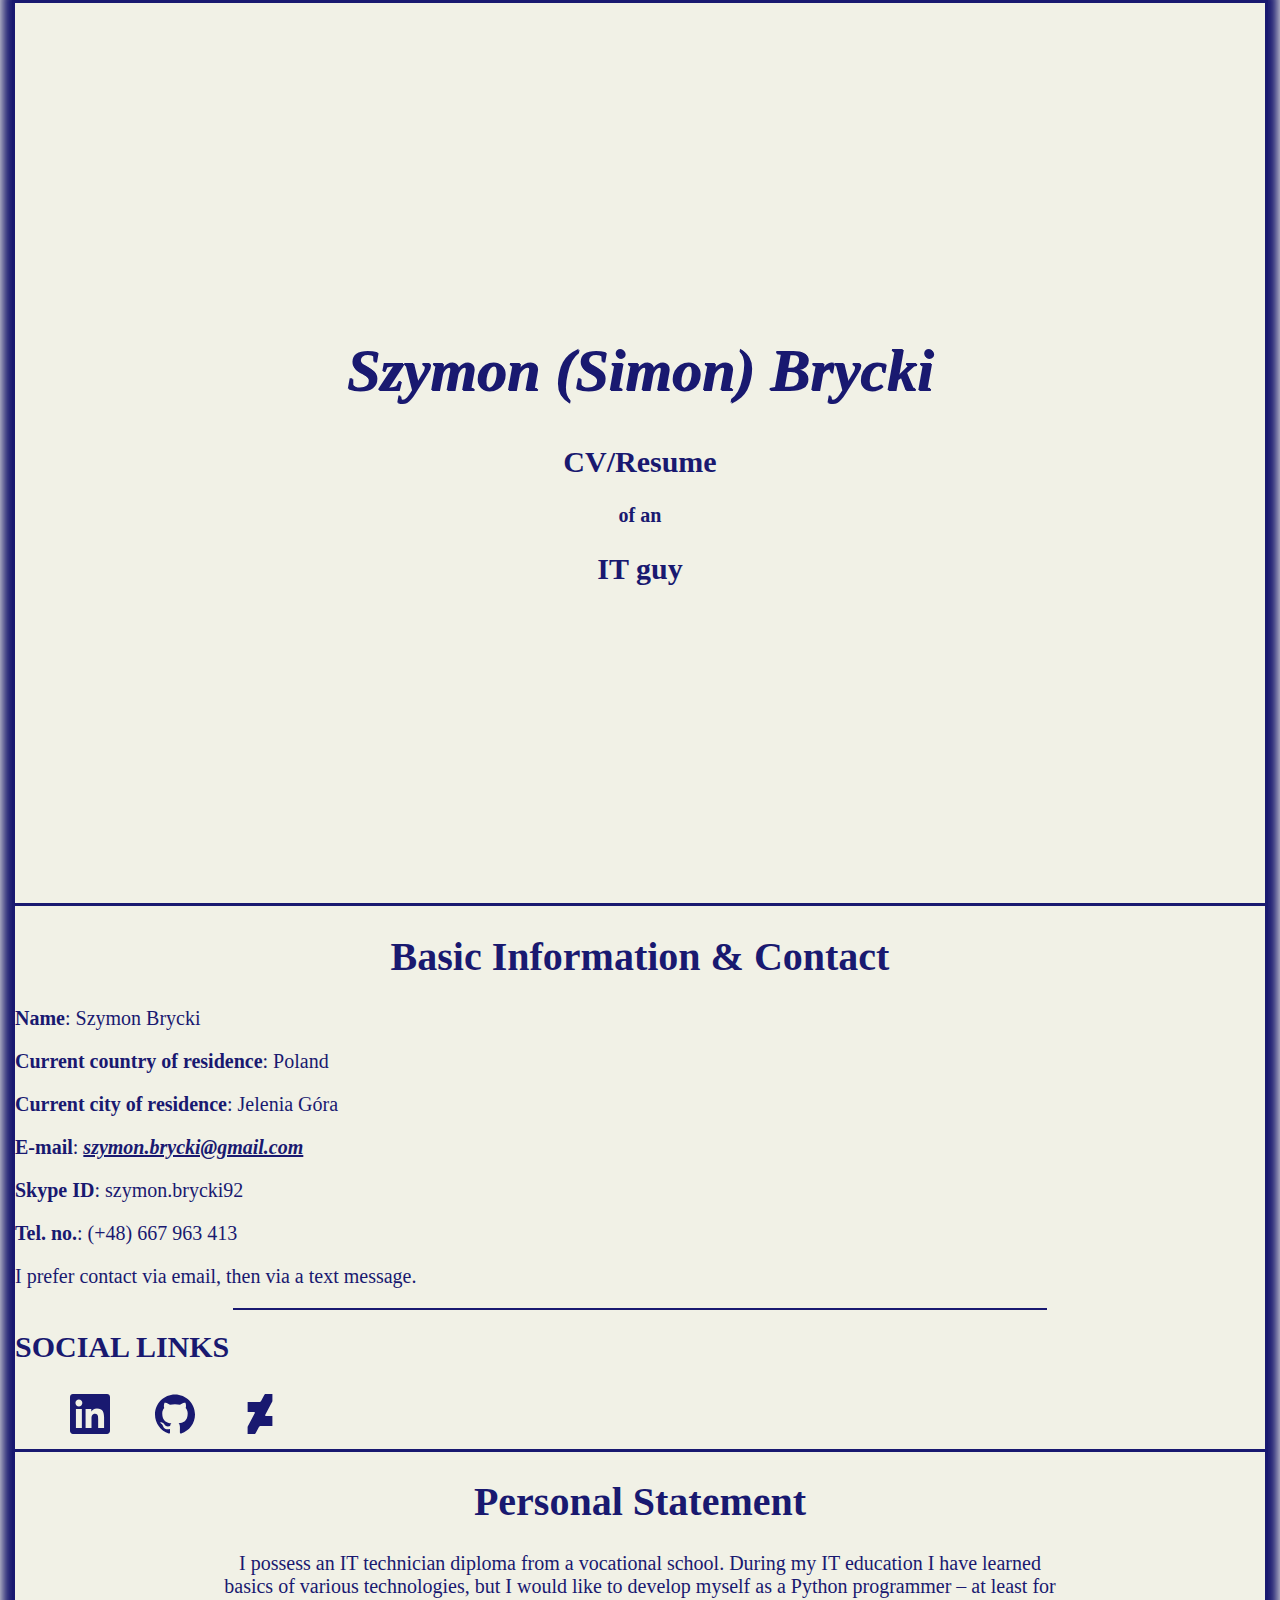
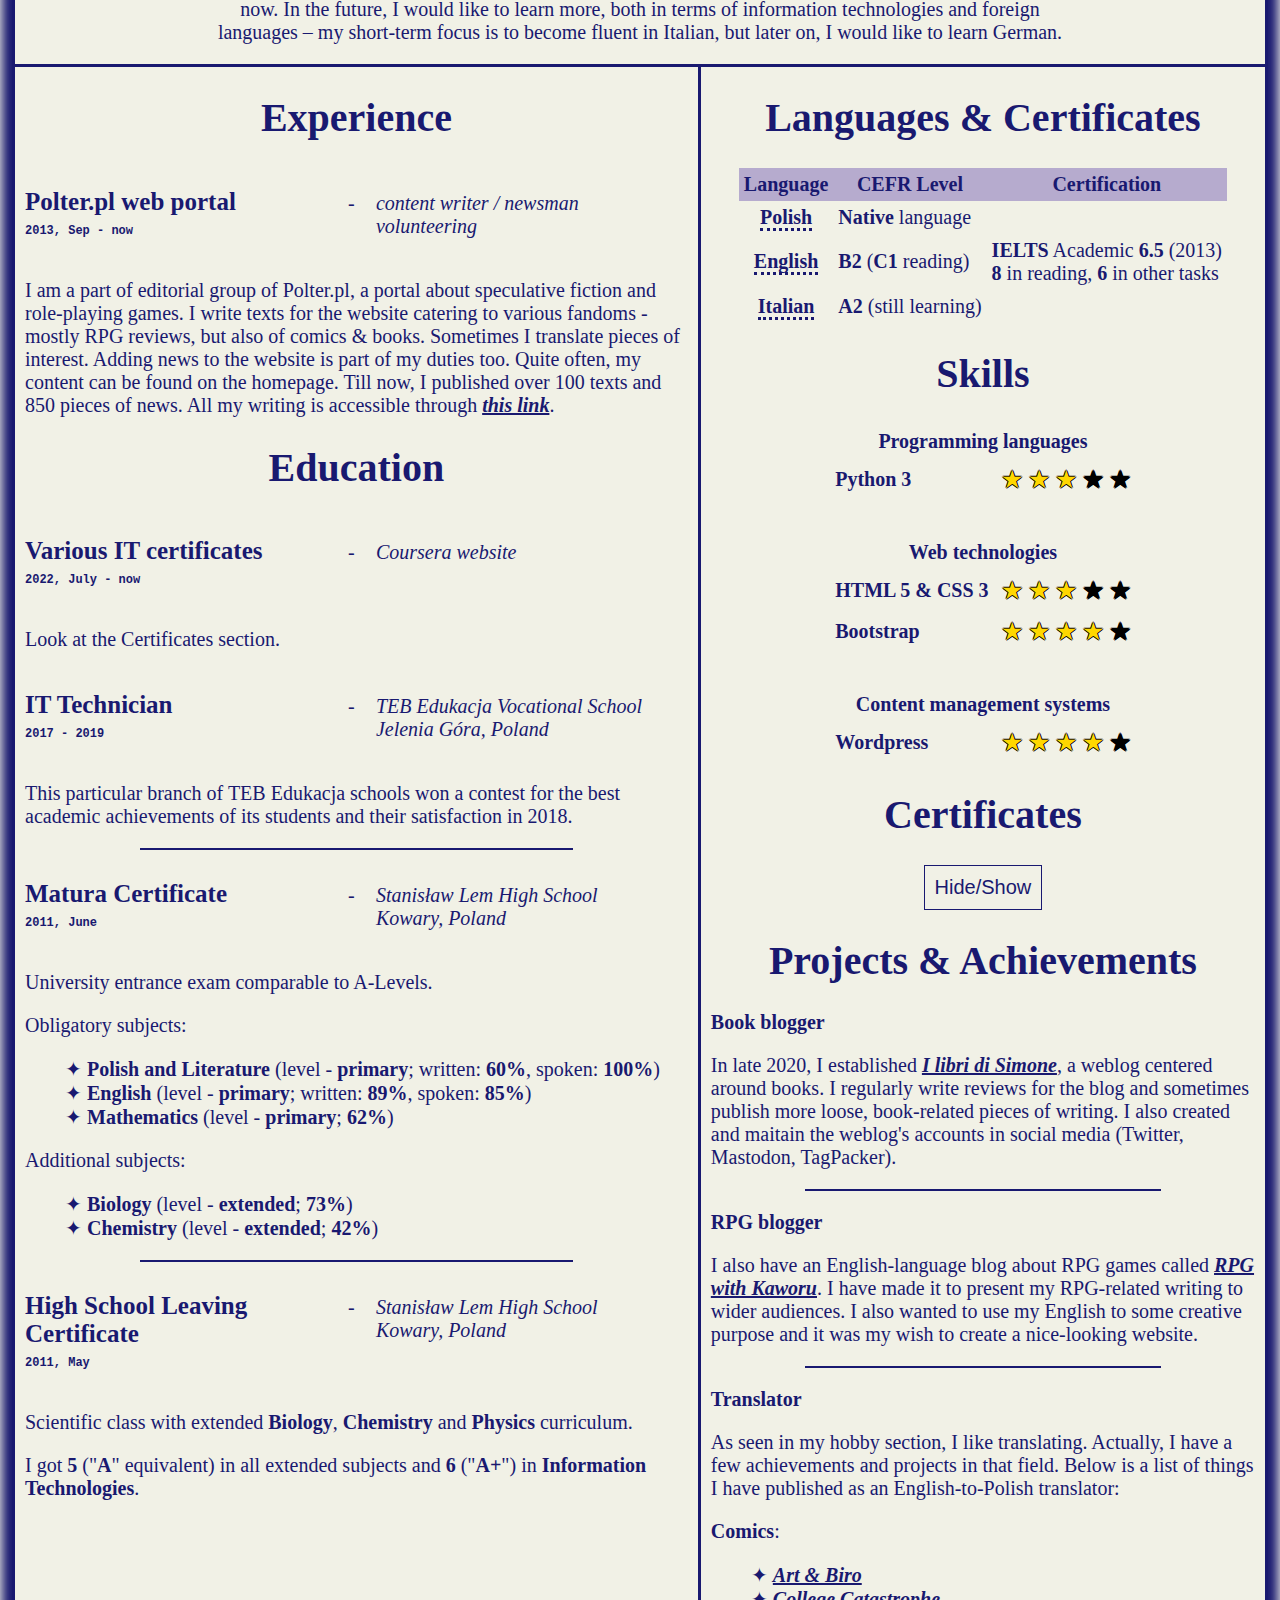
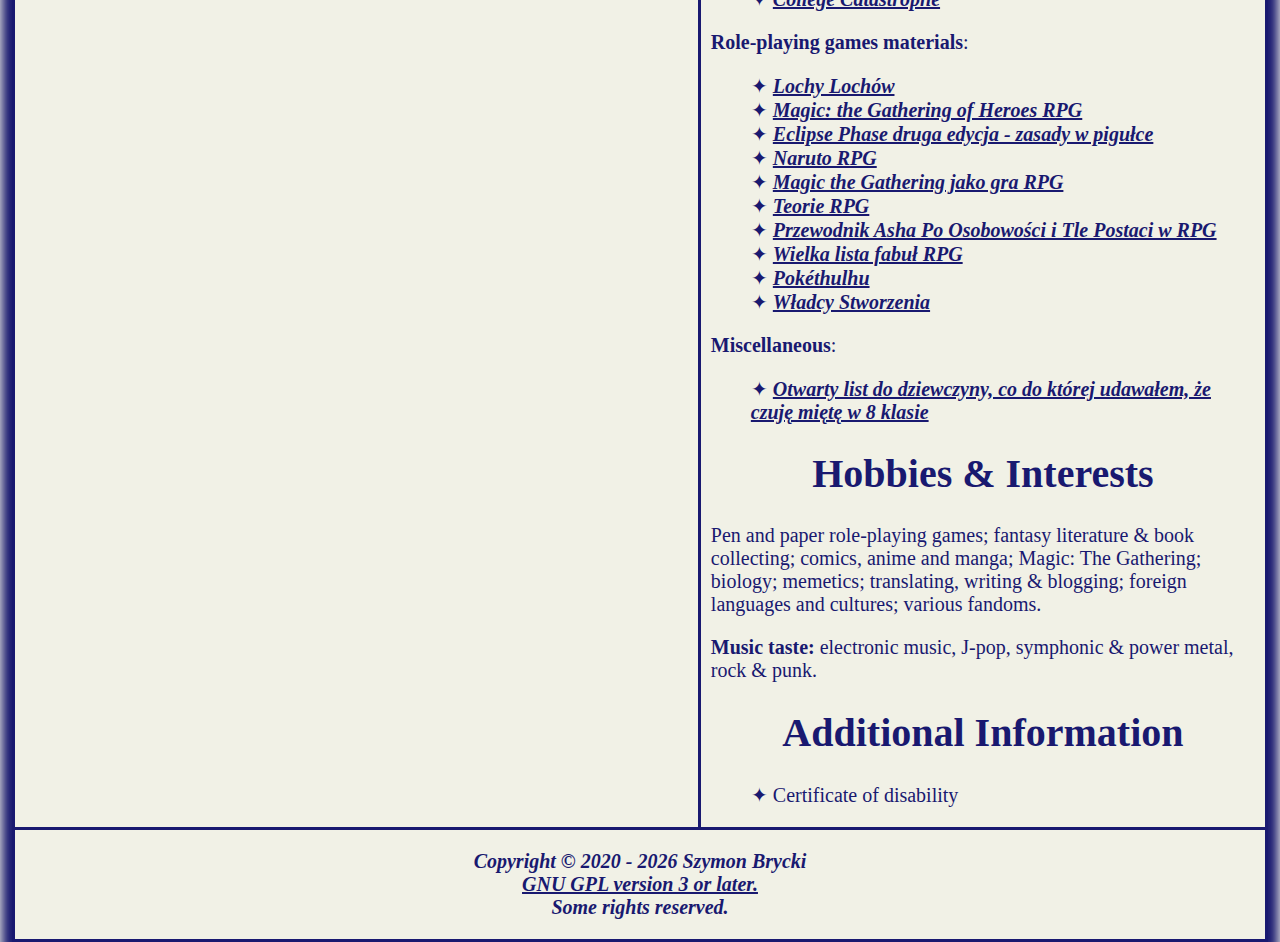
==== commit 33d3c63c: "Update index.html" ====
--- a/My-own-CV/index.html
+++ b/My-own-CV/index.html
@@ -23,7 +23,7 @@
 			<div class="myheader">
 				<div class="myheader2">
 					<section>
-						<h1>Szymon Brycki</h1>
+						<h1>Szymon (Simon) Brycki</h1>
 						<h2>CV/Resume</h2>
 						<p><b>of an</b></p>
 						<h2>IT guy</h2>
--- a/CSS/style.css
+++ b/CSS/style.css
@@ -112,6 +112,34 @@
 {
 	text-align: center;
 }
+
+h2
+{
+	text-align: center;	
+}
+
+h3
+{
+	text-align: center;
+}
+/****************************
+ * NEED TO WORK ON THESE !!!
+ * **************************/
+
+.centered-text:
+{
+	text-align: center;	
+}
+
+.center-div:
+{
+	display: flex;
+	justify-content: center;
+}
+
+/*******************
+ * BELOW OK
+ * *****************/
 
 a:link
 {
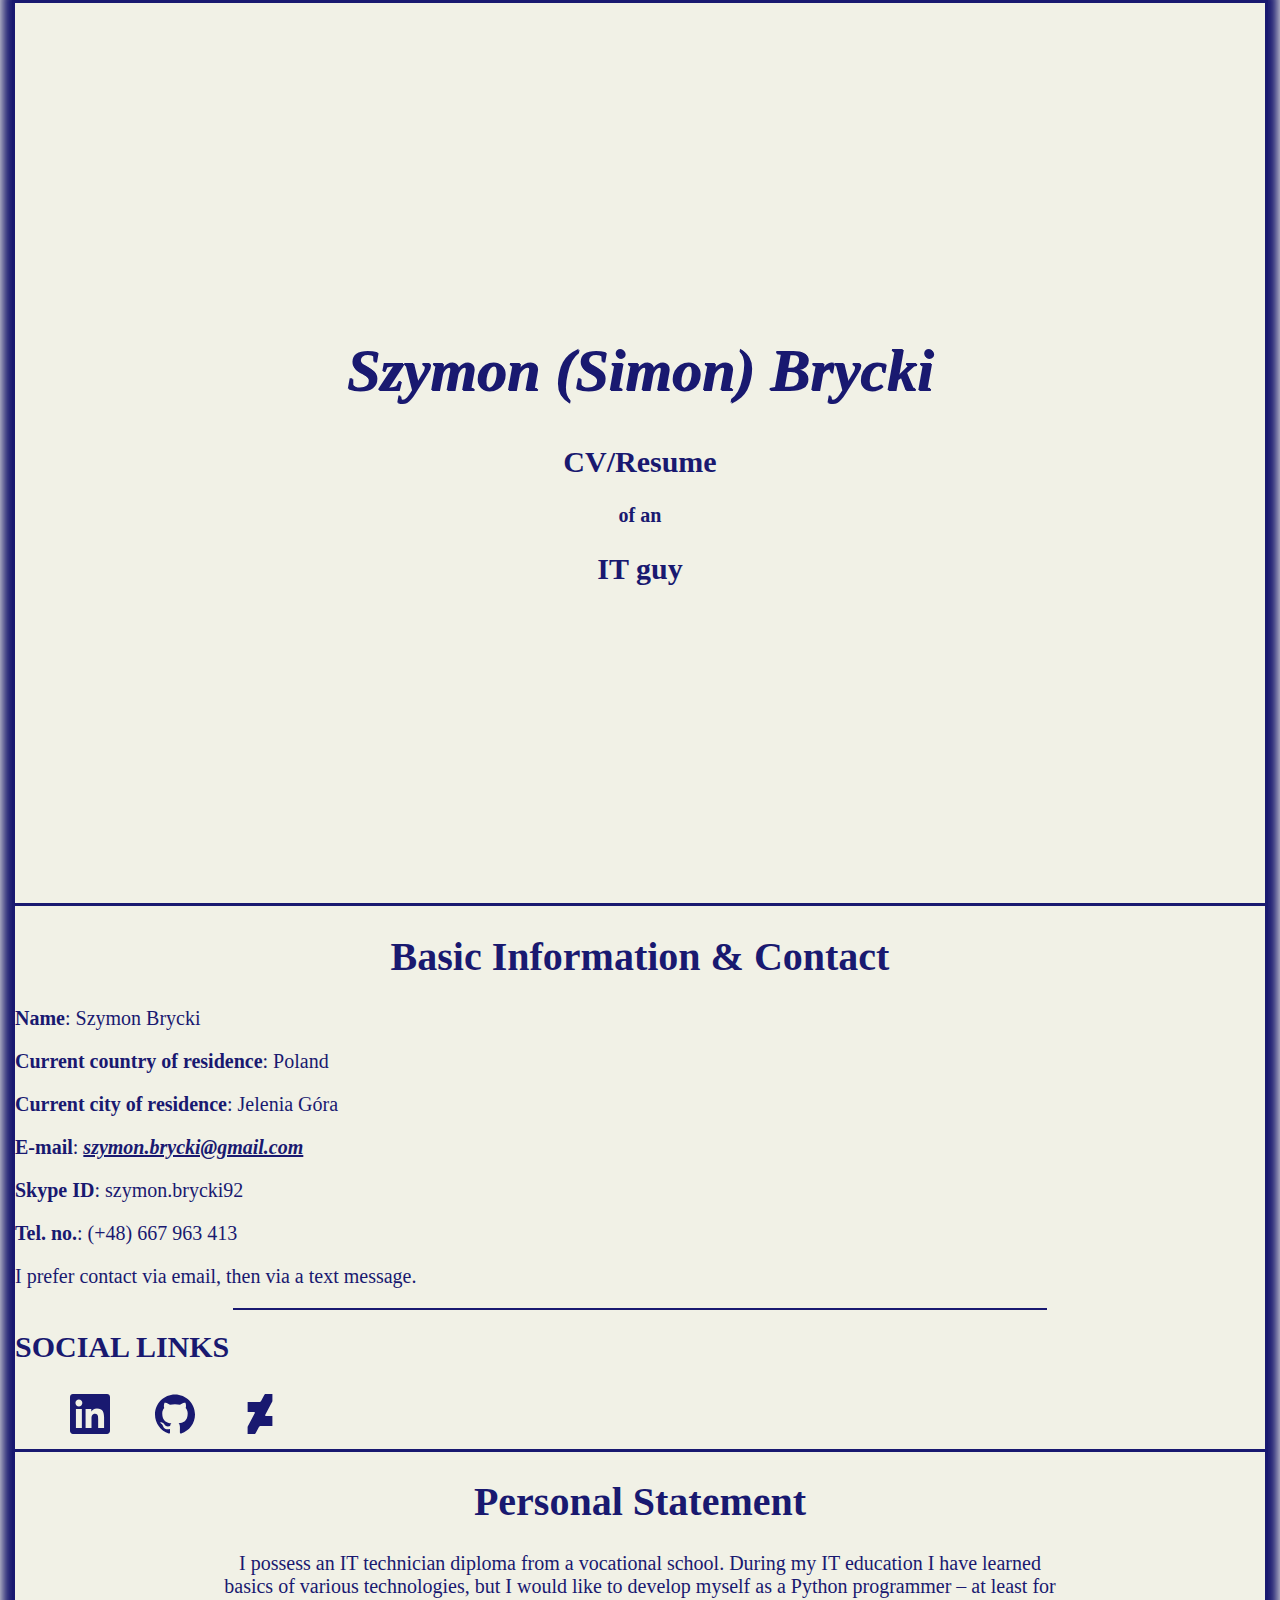
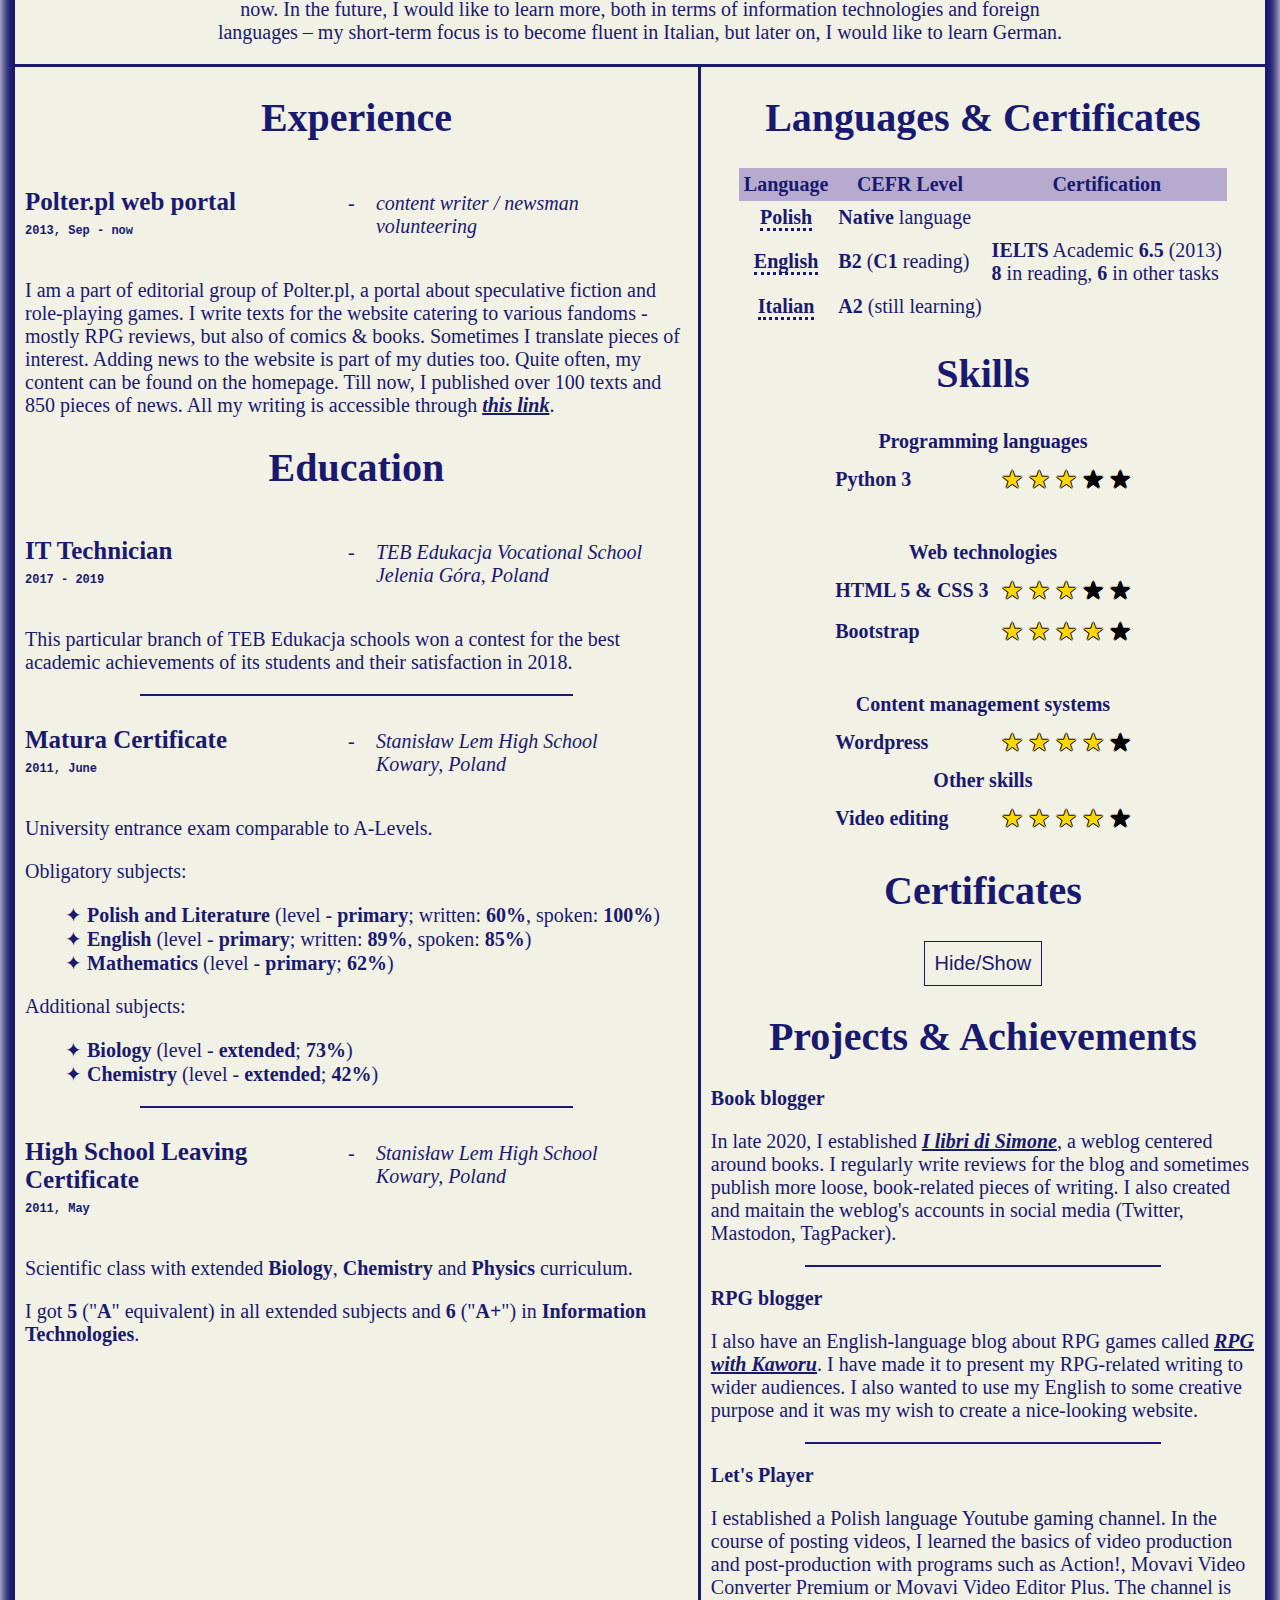
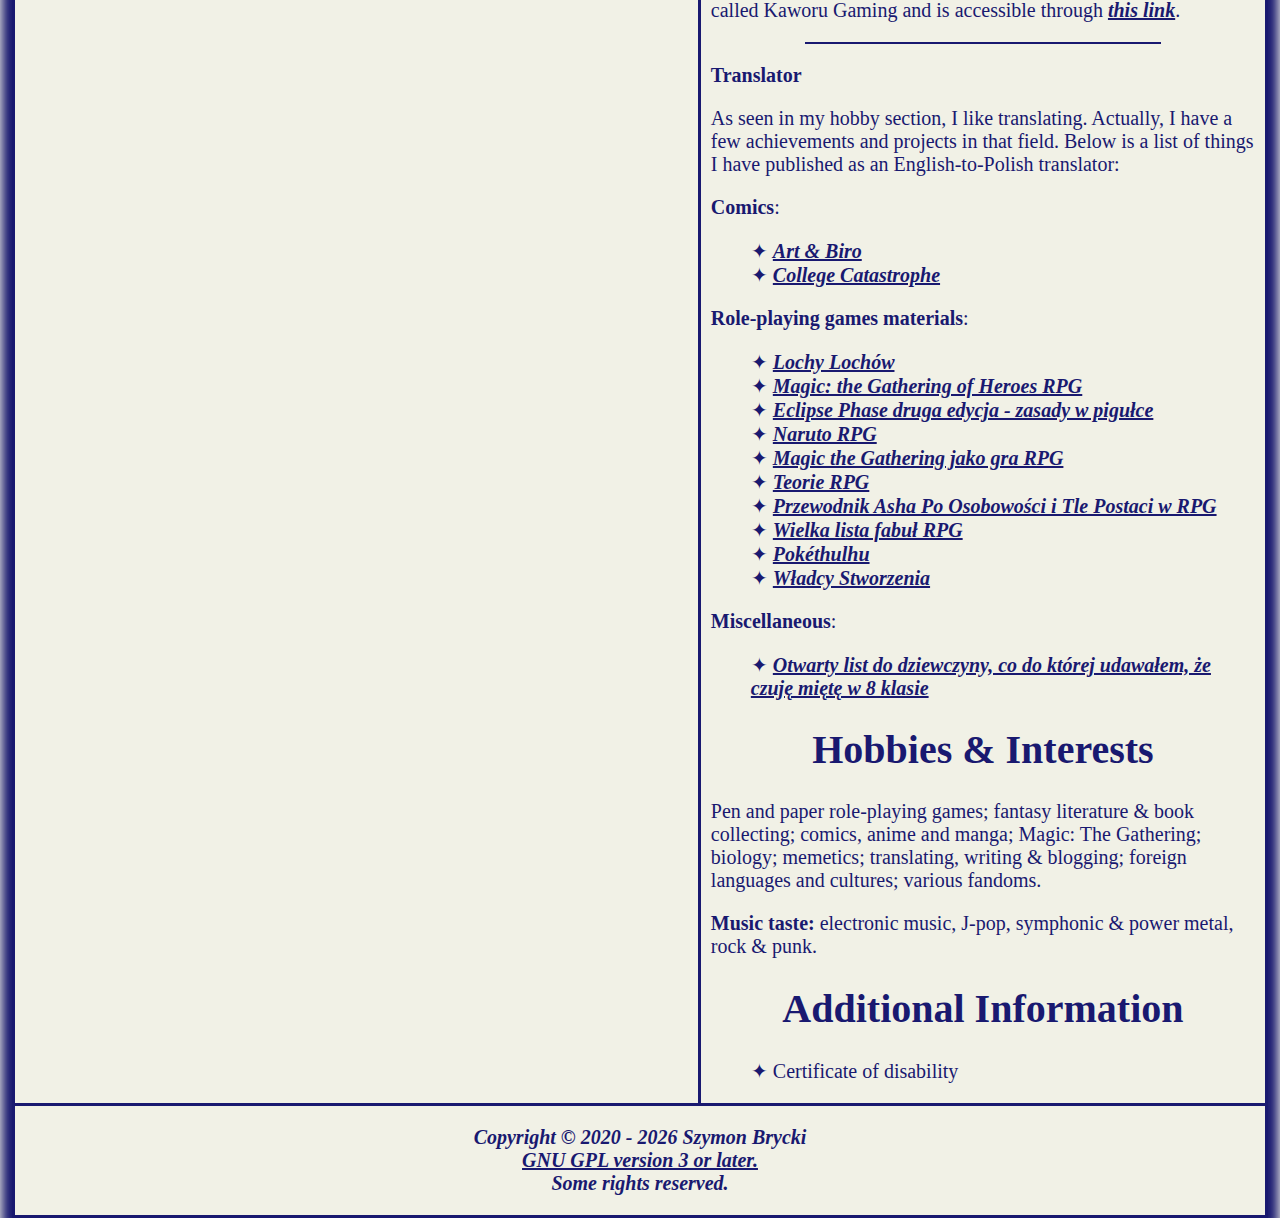
==== commit 56a95ad7: "Add files via upload" ====
--- a/My-own-CV/index.html
+++ b/My-own-CV/index.html
@@ -98,15 +98,6 @@
 								<h1>Education</h1>
 
 								<div class="table-job">
-									<div class="table-job-job"><p><span class="job-title-size">Various IT certificates</span><br>
-										<span class="span-date">2022, July - now</span></p></div>
-									<div class="table-job-middle"> - </div>
-									<div class="table-job-description"> <p><i>Coursera website</i></p></div>
-								</div>
-
-								<p>Look at the Certificates section.</p>
-
-								<div class="table-job">
 									<div class="table-job-job"> <p><span class="job-title-size">IT Technician</span><br>
 										<span class="span-date">2017 - 2019</span></p></div>
 									<div class="table-job-middle"> - </div>
@@ -246,6 +237,21 @@
 									
 									<tr>
 										<td><b>Wordpress</b></td>
+										<td>
+											<span class="star-gold">★</span>
+											<span class="star-gold">★</span>
+											<span class="star-gold">★</span>
+											<span class="star-gold">★</span>
+											<span class="star-black">★</span>
+										</td>
+									</tr>
+
+									<tr>
+										<td colspan="2" class="table-center-text"><b>Other skills</b></td>
+									</tr>
+
+									<tr>
+										<td><b>Video editing</b></td>
 										<td>
 											<span class="star-gold">★</span>
 											<span class="star-gold">★</span>
@@ -305,6 +311,11 @@
 
 								<hr>
 
+								<p><b>Let's Player</b></p>
+								<p>I established a Polish language Youtube gaming channel. In the course of posting videos, I learned the basics of video production and post-production with programs such as Action!, Movavi Video Converter Premium or Movavi Video Editor Plus. The channel is called Kaworu Gaming and is accessible through <a href="https://www.youtube.com/channel/UCJXjkGnh7Nme5uLjIJVmvyQ">this link</a>.</p>
+
+								<hr>
+
 								<p><b>Translator</b></p>
 								<p>As seen in my hobby section, I like translating. Actually, I have a few achievements and projects in that field. Below is a list of things I have published as an English-to-Polish translator:</p>
 
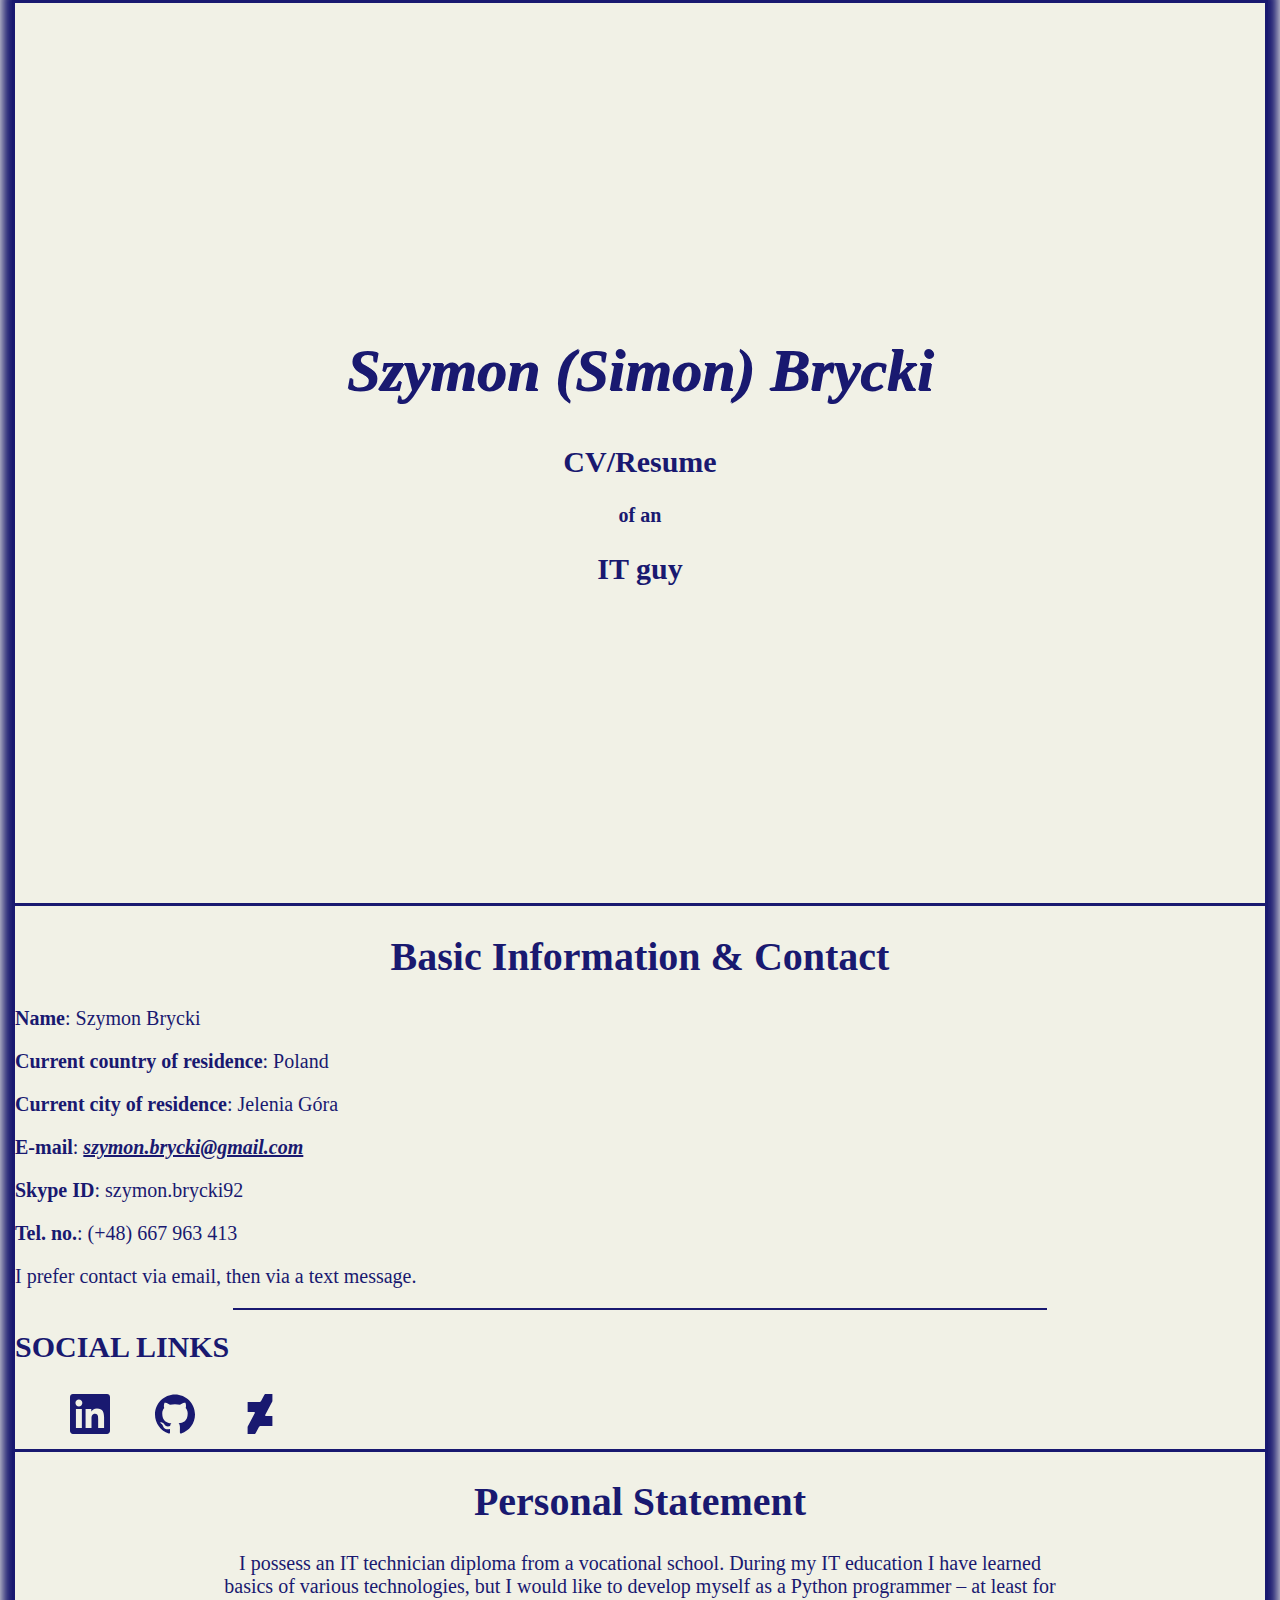
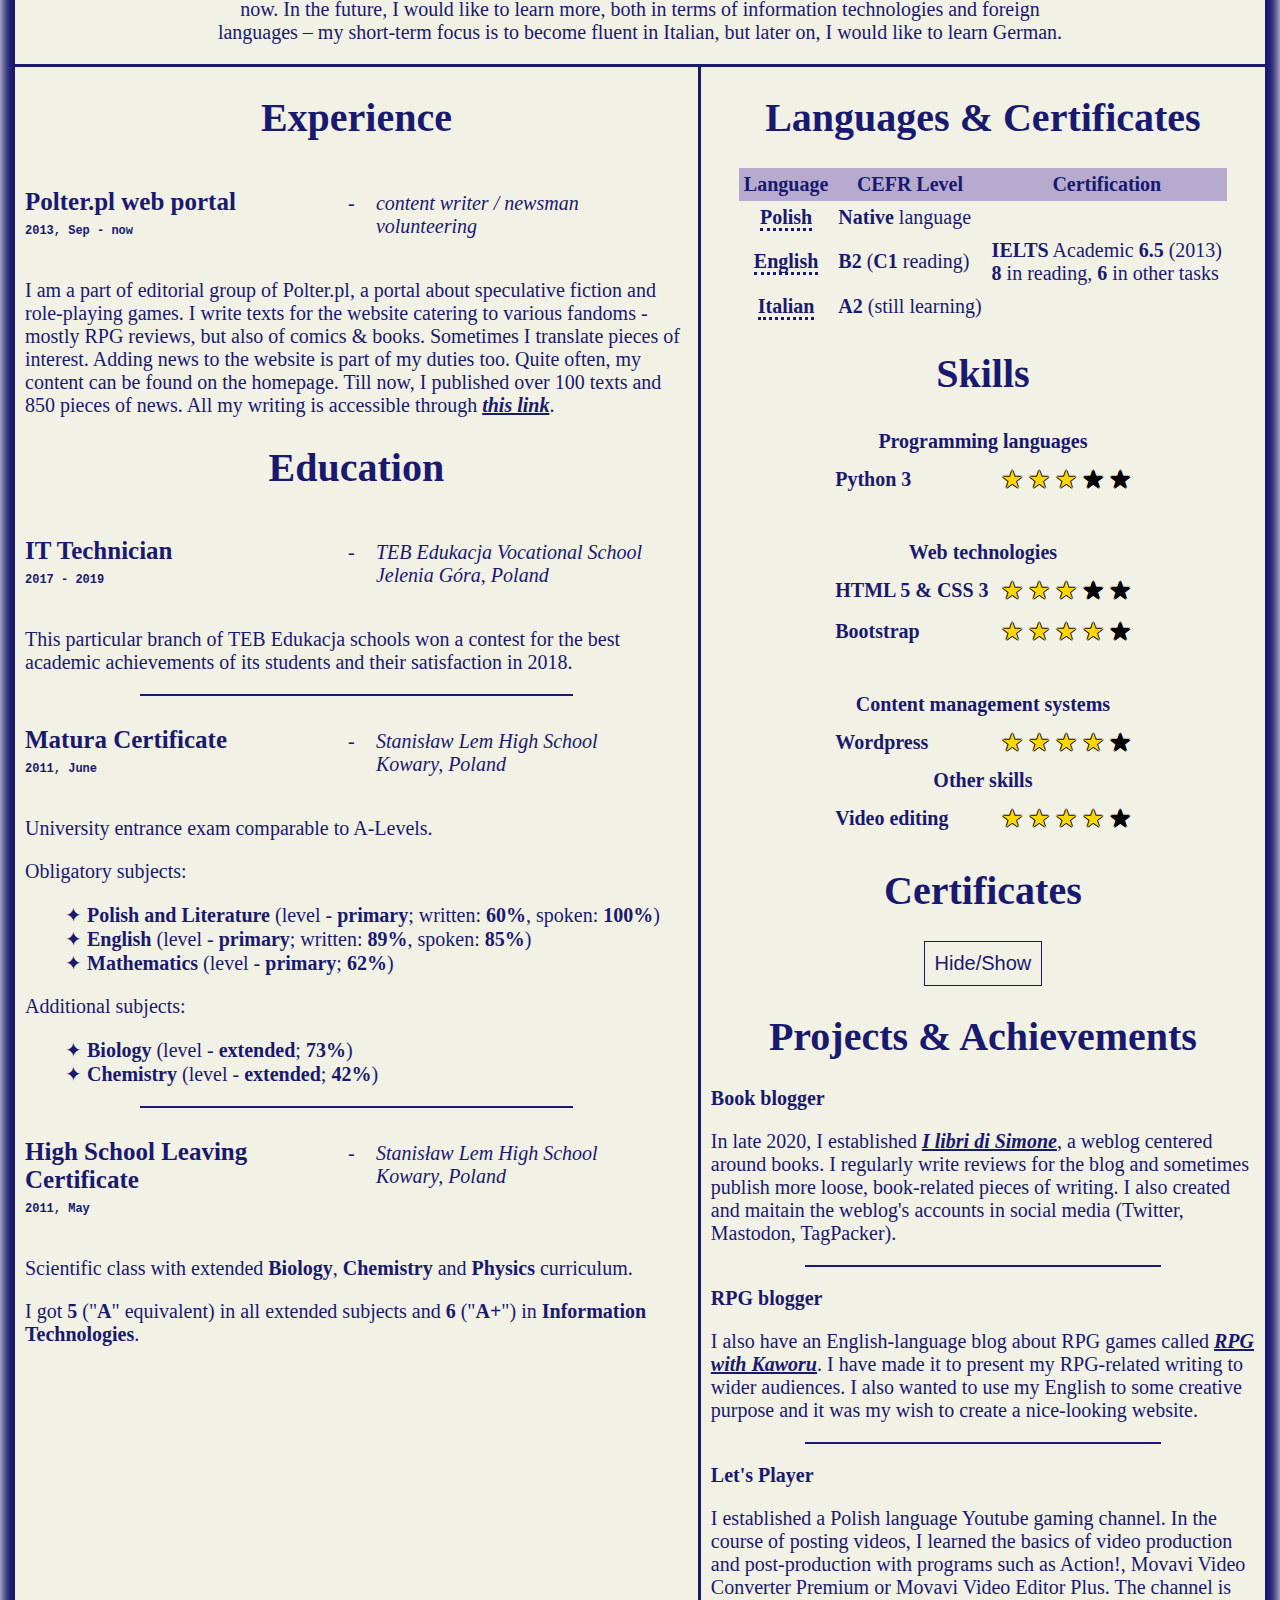
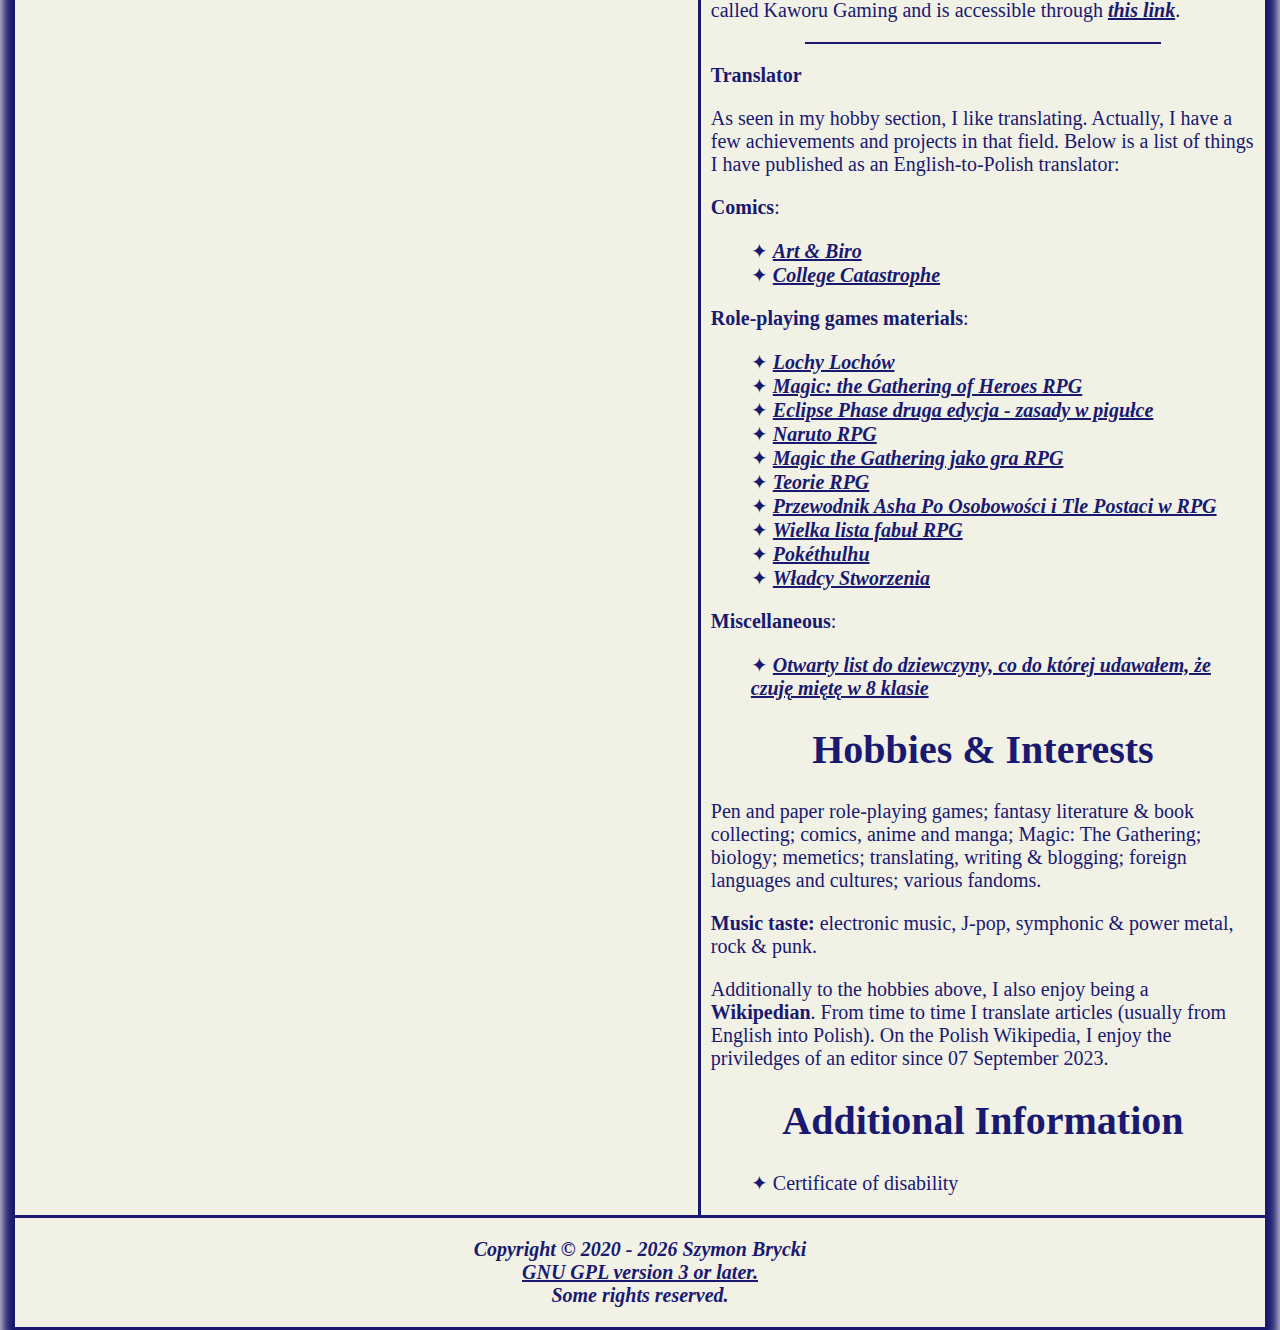
==== commit 2f6a3f62: "Add files via upload" ====
--- a/My-own-CV/index.html
+++ b/My-own-CV/index.html
@@ -312,7 +312,7 @@
 								<hr>
 
 								<p><b>Let's Player</b></p>
-								<p>I established a Polish language Youtube gaming channel. In the course of posting videos, I learned the basics of video production and post-production with programs such as Action!, Movavi Video Converter Premium or Movavi Video Editor Plus. The channel is called Kaworu Gaming and is accessible through <a href="https://www.youtube.com/channel/UCJXjkGnh7Nme5uLjIJVmvyQ">this link</a>.</p>
+								<p>I established a Polish language Youtube gaming channel. In the course of posting videos, I learned the basics of video production and post-production with programs such as Action!, Movavi Video Converter Premium or Movavi Video Editor Plus. The channel is called Kaworu Gaming and is accessible through <a href="https://www.youtube.com/@KaworuGaming">this link</a>.</p>
 
 								<hr>
 
@@ -365,6 +365,7 @@
 								<h1>Hobbies & Interests</h1>
 								<p>Pen and paper role-playing games; fantasy literature & book collecting; comics, anime and manga; Magic: The Gathering; biology; memetics; translating, writing & blogging; foreign languages and cultures; various fandoms.</p>
 								<p><b>Music taste:</b> electronic music, J-pop, symphonic & power metal, rock & punk.</p>
+								<p>Additionally to the hobbies above, I also enjoy being a <b>Wikipedian</b>. From time to time I translate articles (usually from English into Polish). On the Polish Wikipedia, I enjoy the priviledges of an editor since 07 September 2023. </p>
 							</section>
 
 							<section>
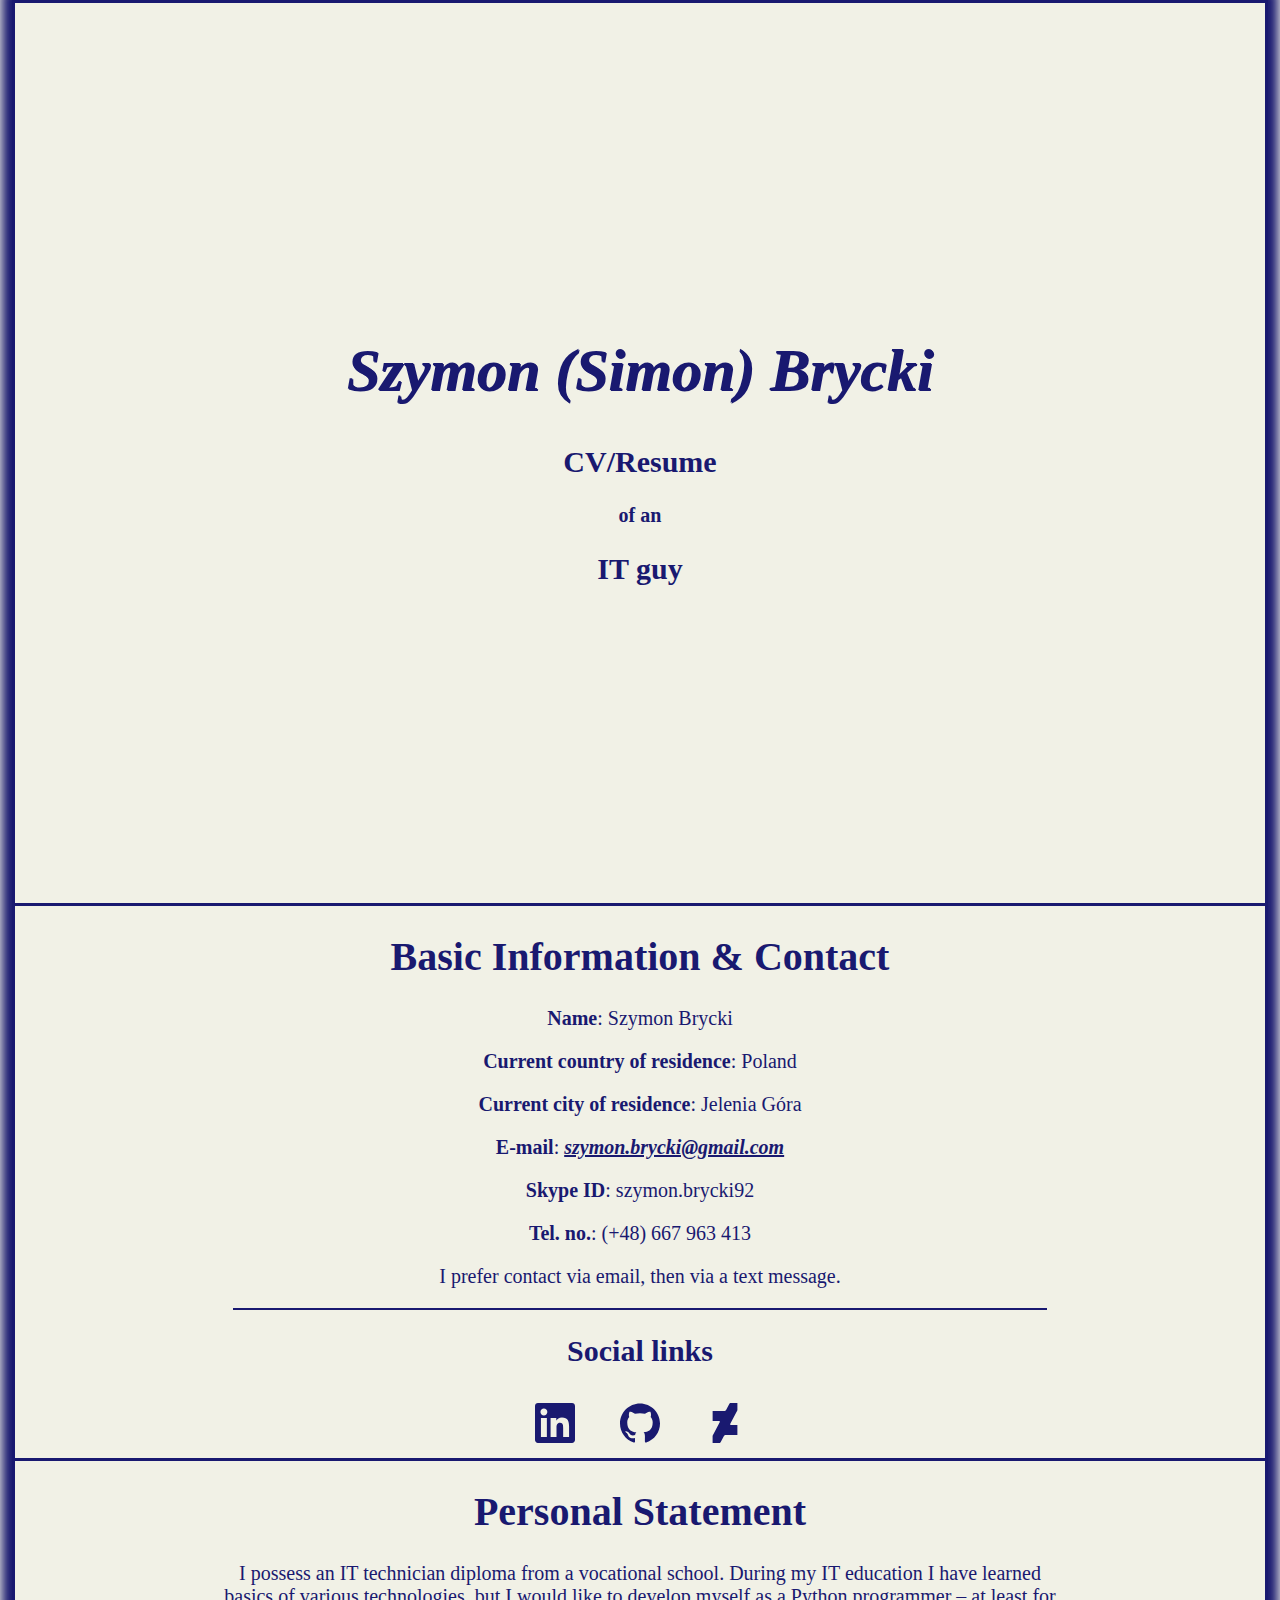
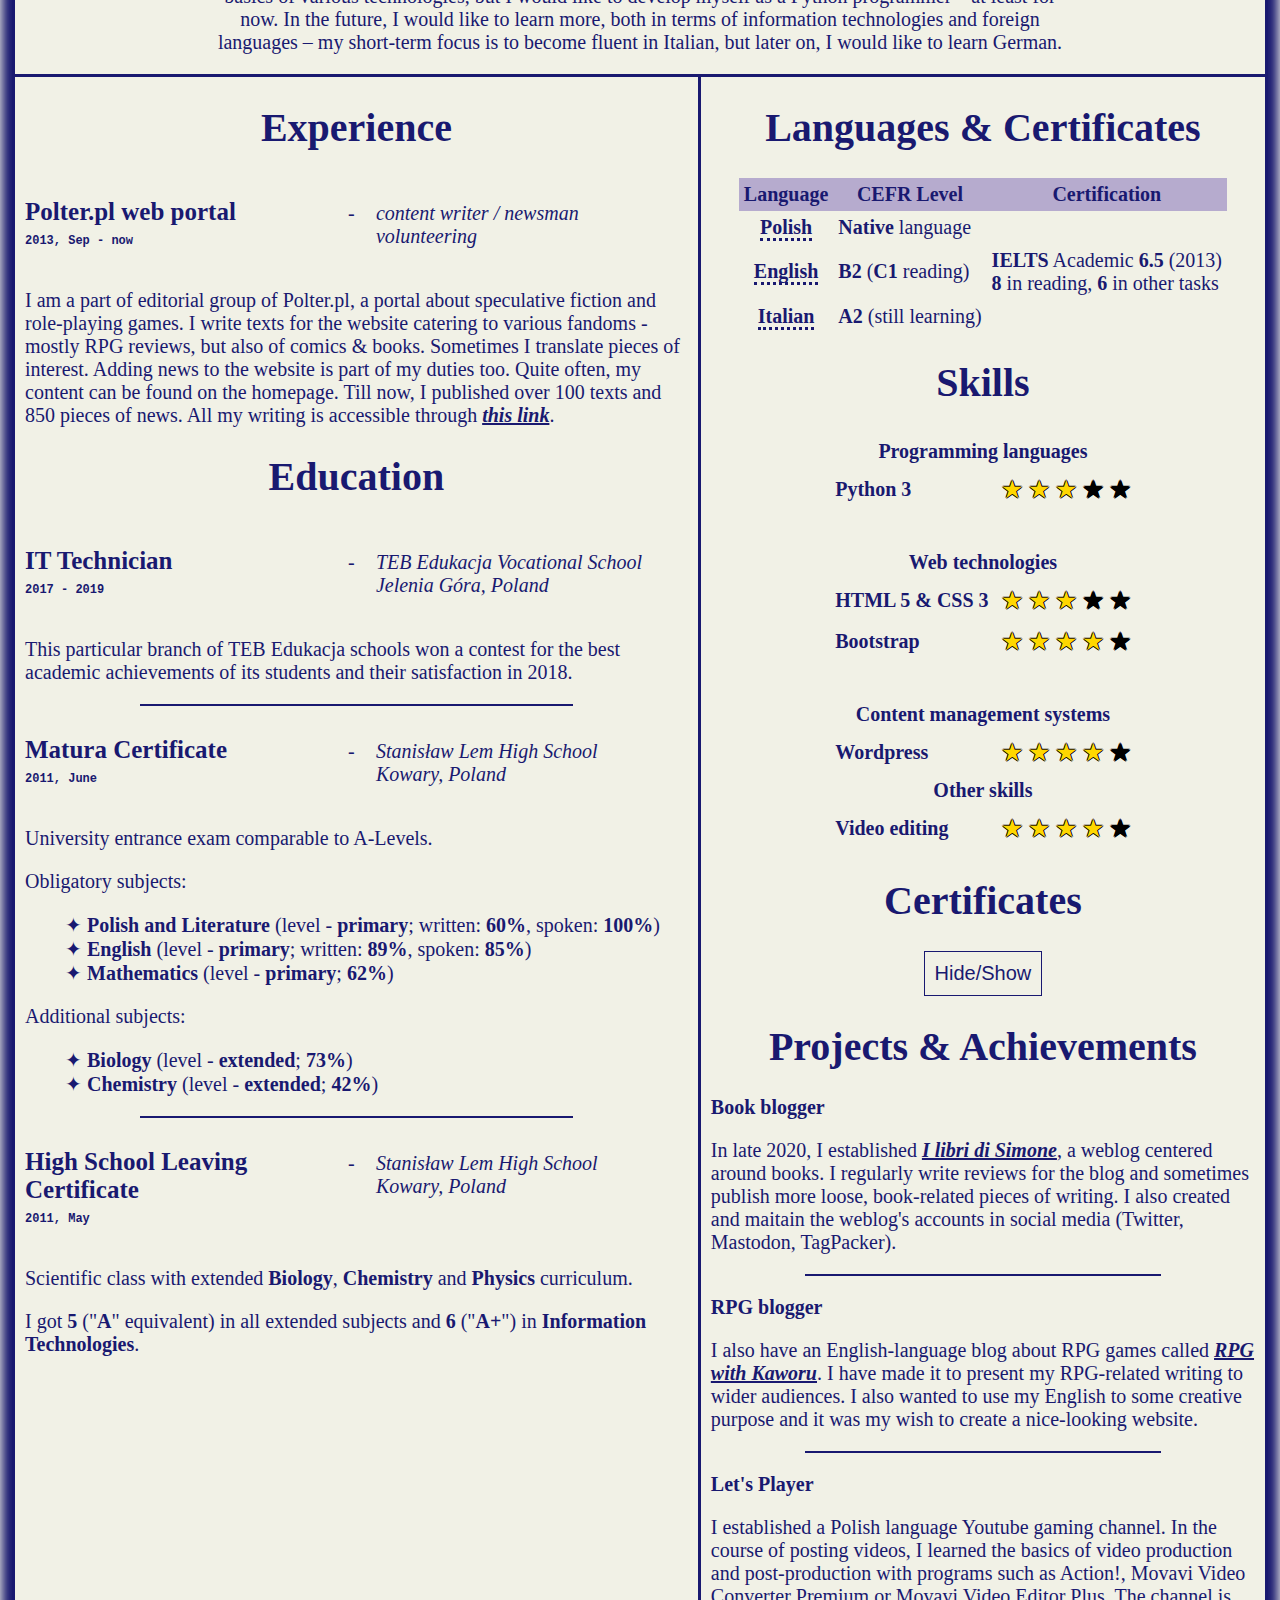
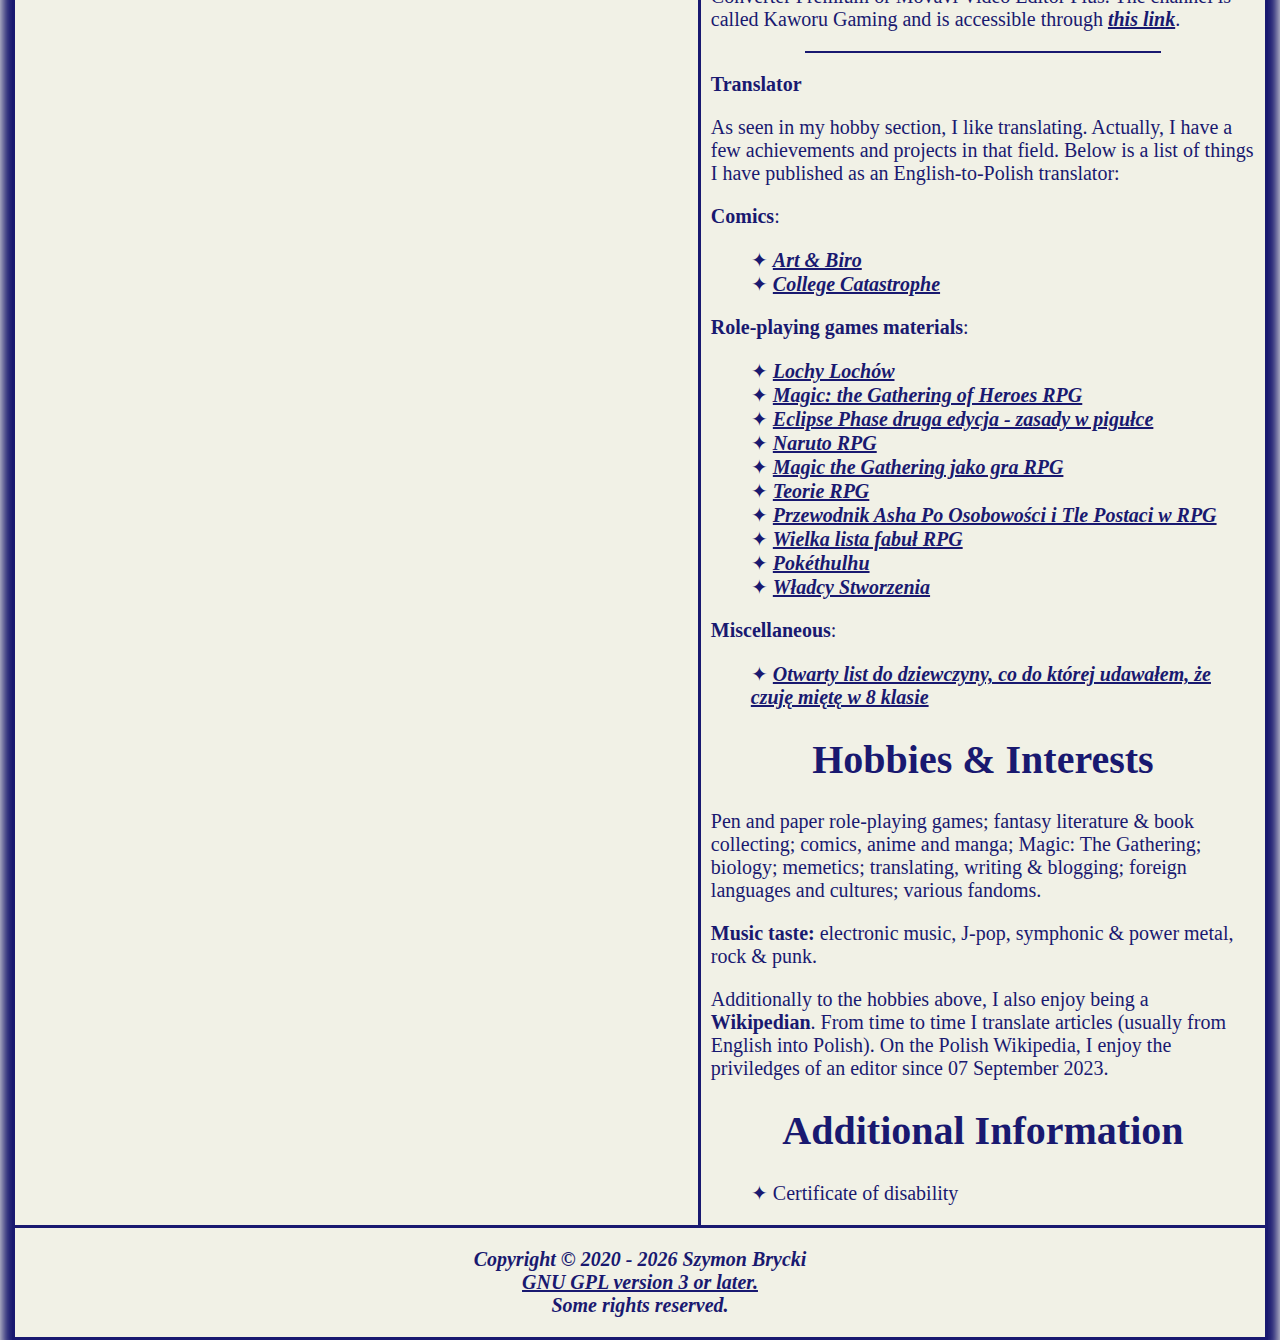
==== commit 6a81248b: "Add files via upload" ====
--- a/My-own-CV/index.html
+++ b/My-own-CV/index.html
@@ -49,8 +49,8 @@
 
 						<hr>
 
-						<p><span id="social-links">Social links</span></p>
-						<div class="my-icons-div center-div">
+						<p><span id="social-links"><div class="centered-text"><h2>Social links</h2></div></span></p>
+						<div class="center-div my-icons-div">
 
 							<a href="https://www.linkedin.com/in/szymon-brycki-3bb90572/">
 								<img alt="LinkedIn" title="LinkedIn" width="40px" src="../IMG/linkedin-colored.svg">
--- a/CSS/style.css
+++ b/CSS/style.css
@@ -122,16 +122,13 @@
 {
 	text-align: center;
 }
-/****************************
- * NEED TO WORK ON THESE !!!
- * **************************/
-
-.centered-text:
+
+.centered-text
 {
 	text-align: center;	
 }
 
-.center-div:
+.center-div
 {
 	display: flex;
 	justify-content: center;
@@ -511,6 +508,7 @@
 	width: 300px;
 	display: flex;
 	justify-content: space-evenly;
+	margin: auto;
 	padding: 10px;
 }
 
